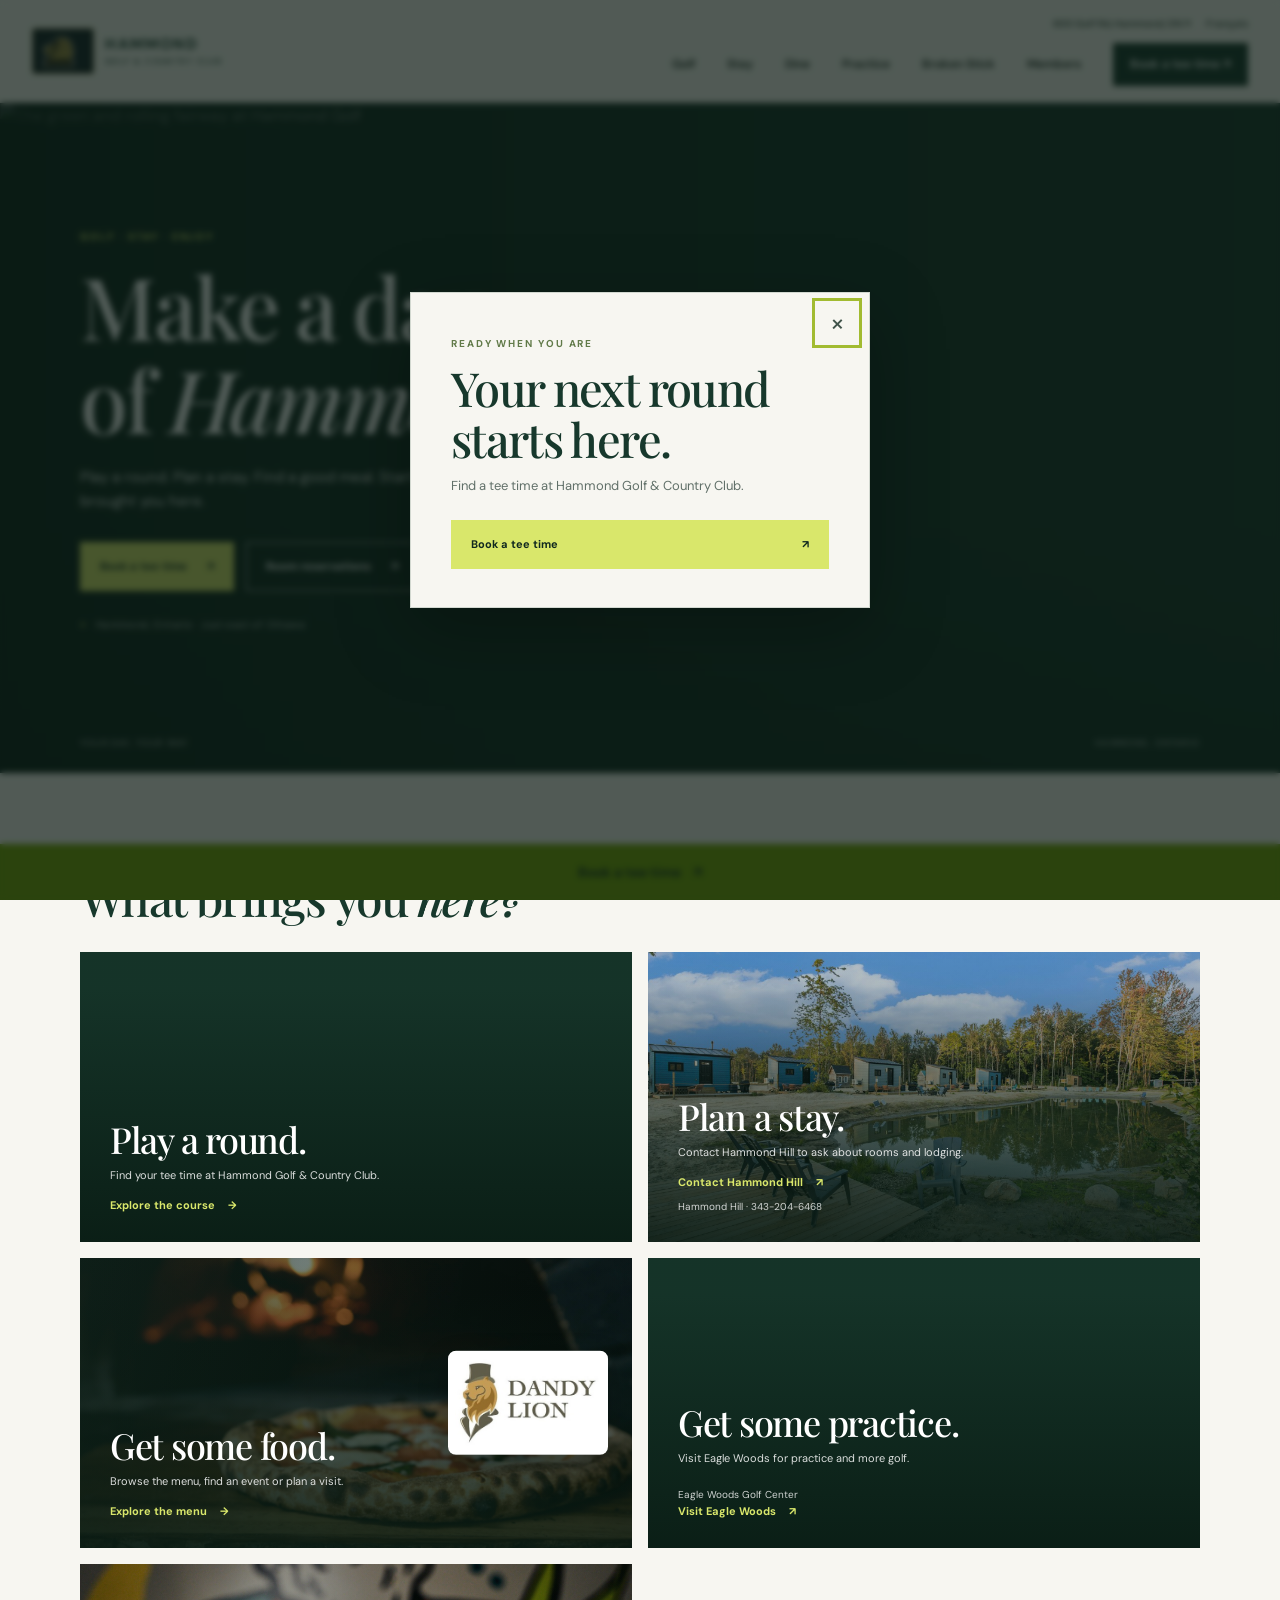
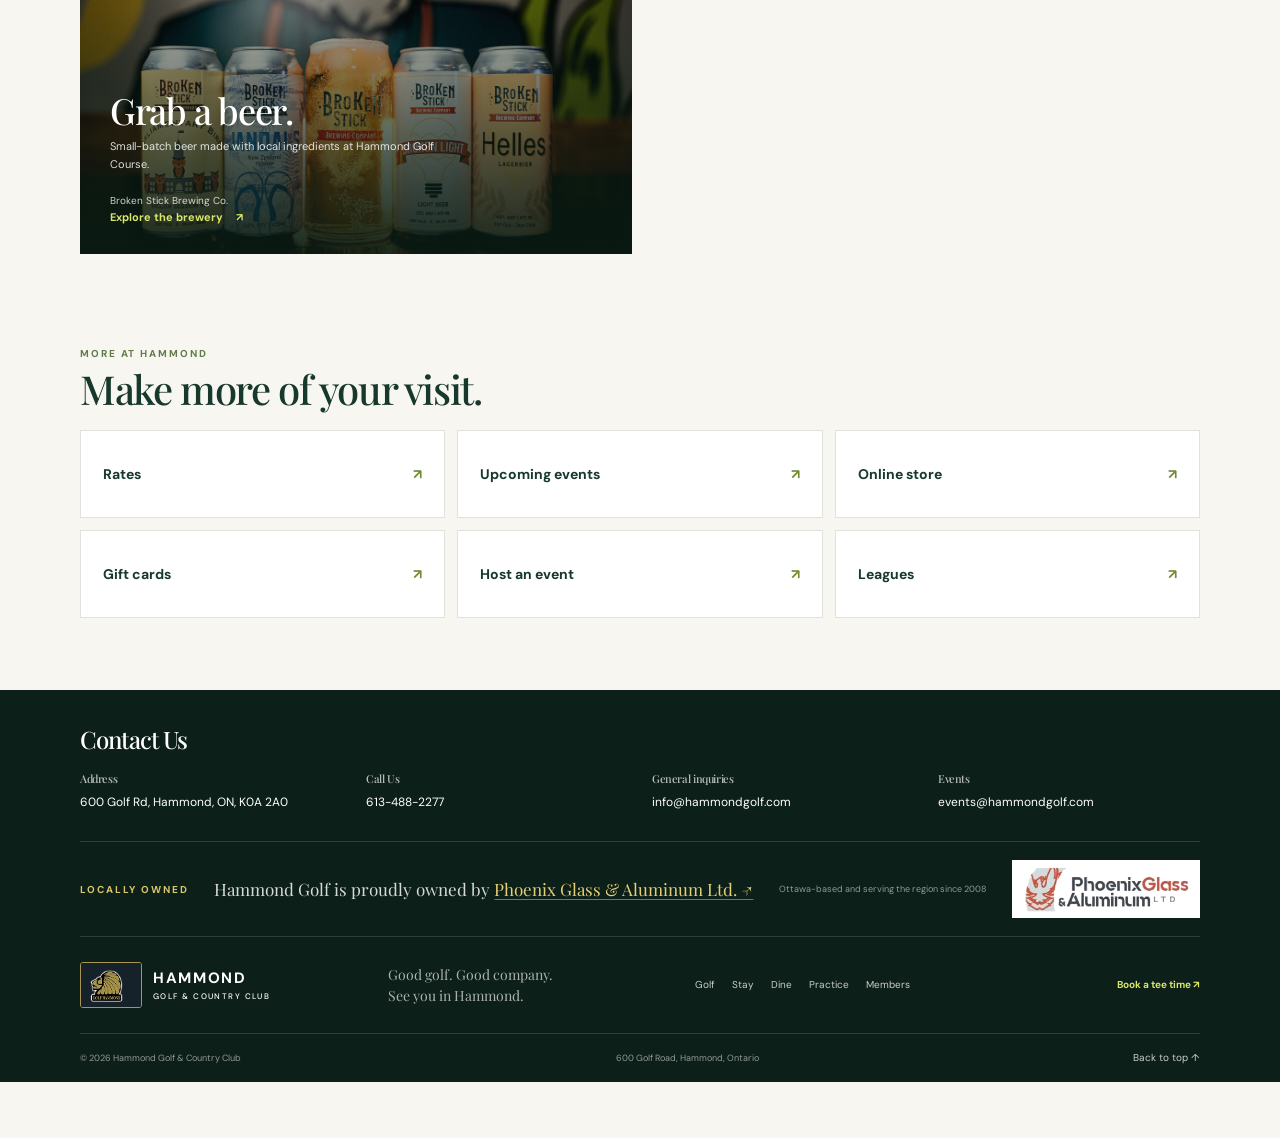
==== index.html @ f74db13f "Add more Hammond visitor links to homepage Co-authored-by: Copilot <223556219+Copilot@users.noreply." ====
<!doctype html>
<html lang="en">
<head>
  <meta charset="utf-8">
  <meta name="viewport" content="width=device-width, initial-scale=1">
  <meta name="theme-color" content="#132820">
  <meta name="description" content="Play Hammond Golf, ask about a stay at Hammond Hill, dine at the Dandy Lion Brew Pub, or practice at Eagle Woods Golf Center.">
  <meta property="og:title" content="Hammond Golf | Make a day of Hammond">
  <meta property="og:description" content="Golf, stays, dining and practice—all in Hammond, Ontario.">
  <meta property="og:type" content="website">
  <title>Hammond Golf | Make a day of Hammond</title>
  <link rel="preconnect" href="https://www.hammondgolf.com">
  <link rel="stylesheet" href="styles.css?v=more-hammond-links">
  <script src="script.js" defer></script>
</head>
<body data-show-booking-prompt>
  <a class="skip-link" href="#main">Skip to content</a>

  <dialog class="booking-dialog" id="booking-dialog" aria-labelledby="booking-title" aria-describedby="booking-description">
    <button class="booking-close" type="button" aria-label="Close booking prompt" data-close-booking>&times;</button>
    <p class="eyebrow">Ready when you are</p>
    <h2 id="booking-title">Your next round<br>starts here.</h2>
    <p id="booking-description">Find a tee time at Hammond Golf &amp; Country Club.</p>
    <a class="button button-lime booking-action" href="https://chronogolf.com/club/928" data-track="welcome_book">Book a tee time <span aria-hidden="true">↗</span></a>
  </dialog>

  <header class="site-header">
    <div class="header-inner">
      <a class="wordmark" href="index.html#home" aria-label="Hammond Golf home">
        <span class="wordmark-mark" aria-hidden="true"><img class="wordmark-crest" src="assets/hammond-golf-crest.png" alt=""></span>
        <span>HAMMOND<span class="wordmark-sub">GOLF &amp; COUNTRY CLUB</span></span>
      </a>

      <div class="header-right">
        <div class="header-utility" aria-label="Location and language">
          <a href="https://www.google.com/maps/search/?api=1&query=600+Golf+Road%2C+Hammond%2C+Ontario+K0A+2A0" target="_blank" rel="noopener noreferrer">600 Golf Rd, Hammond, ON <span aria-hidden="true">↗</span></a>
          <a href="https://www.hammondgolf.com/?lang=fr" lang="fr">Français</a>
        </div>

        <div class="header-navigation">
          <button class="menu-toggle" type="button" aria-expanded="false" aria-controls="primary-nav">
            <span class="menu-icon" aria-hidden="true"></span>
            <span class="menu-label">Menu</span>
          </button>
          <nav class="primary-nav" id="primary-nav" aria-label="Main navigation">
            <a href="golf.html">Golf</a>
            <a href="stay.html">Stay</a>
            <a href="dine.html">Dine</a>
            <a href="practice.html">Practice</a>
            <a href="https://www.brokenstickbrewing.com/" target="_blank" rel="noopener noreferrer">Broken Stick</a>
            <a href="members.html">Members</a>
            <a class="nav-book" href="https://chronogolf.com/club/928" data-track="nav_book">Book a tee time <span aria-hidden="true">↗</span></a>
          </nav>
        </div>
      </div>
    </div>
  </header>

  <main id="main">
    <section class="hero" id="home" aria-labelledby="hero-title">
      <img class="hero-image" src="https://www.hammondgolf.com/wp-content/uploads/2018/03/sHammond_0003-1-1024x681.jpg" alt="The green and rolling fairway at Hammond Golf" fetchpriority="high">
      <div class="hero-shade"></div>
      <div class="hero-content">
        <p class="eyebrow hero-eyebrow">Golf · Stay · Enjoy</p>
        <h1 id="hero-title">Make a day<br>of <em>Hammond.</em></h1>
        <p class="hero-copy">Play a round. Plan a stay. Find a good meal. Start with what brought you here.</p>
        <div class="hero-actions">
          <a class="button button-lime" href="https://chronogolf.com/club/928" data-track="hero_golf">Book a tee time <span aria-hidden="true">↗</span></a>
          <a class="button button-ghost" href="https://hammondhill.ca/contact/" data-track="hero_stay">Room reservations <span aria-hidden="true">↗</span></a>
        </div>
        <p class="hero-location"><span aria-hidden="true">⌖</span> Hammond, Ontario · Just east of Ottawa</p>
      </div>
      <div class="hero-caption" aria-hidden="true"><span>Your day, your way</span><span>Hammond, Ontario</span></div>
    </section>

    <section class="destinations" aria-labelledby="destinations-title">
      <div class="destinations-heading">
        <p class="eyebrow">Choose your Hammond</p>
        <h2 id="destinations-title">What brings you <em>here?</em></h2>
      </div>

      <div class="destination-grid">
        <a class="destination-card destination-golf" href="golf.html" aria-label="Explore golf at Hammond Golf" data-track="destination_golf">
          <h3>Play a round.</h3>
          <p>Find your tee time at Hammond Golf &amp; Country Club.</p>
          <span class="destination-link">Explore the course <span aria-hidden="true">→</span></span>
        </a>

        <a class="destination-card destination-stay" href="https://hammondhill.ca/contact/" aria-label="Ask Hammond Hill about rooms and reservations" data-track="destination_stay">
          <h3>Plan a stay.</h3>
          <p>Contact Hammond Hill to ask about rooms and lodging.</p>
          <span class="destination-link">Contact Hammond Hill <span aria-hidden="true">↗</span></span>
          <span class="destination-detail">Hammond Hill · 343-204-6468</span>
        </a>

        <a class="destination-card destination-dining" href="dine.html" aria-label="Browse the Dandy Lion Brew Pub menu and dining" data-track="destination_dining">
          <img class="destination-dining-logo" src="assets/dandy-lion-pub-logo.jpg" alt="" aria-hidden="true">
          <h3>Get some food.</h3>
          <p>Browse the menu, find an event or plan a visit.</p>
          <span class="destination-link">Explore the menu <span aria-hidden="true">→</span></span>
        </a>

        <a class="destination-card destination-practice" href="https://www.eaglewoods.ca/" aria-label="Visit Eagle Woods Golf Center" data-track="destination_practice">
          <h3>Get some practice.</h3>
          <p>Visit Eagle Woods for practice and more golf.</p>
          <span class="destination-detail">Eagle Woods Golf Center</span>
          <span class="destination-link">Visit Eagle Woods <span aria-hidden="true">↗</span></span>
        </a>

        <a class="destination-card destination-brewery" href="https://www.brokenstickbrewing.com/" target="_blank" rel="noopener noreferrer" aria-label="Visit Broken Stick Brewing Company" data-track="destination_brewery">
          <h3>Grab a beer.</h3>
          <p>Small-batch beer made with local ingredients at Hammond Golf Course.</p>
          <span class="destination-detail">Broken Stick Brewing Co.</span>
          <span class="destination-link">Explore the brewery <span aria-hidden="true">↗</span></span>
        </a>
      </div>
    </section>

    <section class="more-hammond" aria-labelledby="more-hammond-title">
      <div class="more-hammond-heading">
        <p class="eyebrow">More at Hammond</p>
        <h2 id="more-hammond-title">Make more of your visit.</h2>
      </div>
      <div class="more-hammond-grid">
        <a class="more-hammond-card" href="https://www.hammondgolf.com/rates-2-3-2/" target="_blank" rel="noopener noreferrer">
          <span>Rates</span><span aria-hidden="true">↗</span>
        </a>
        <a class="more-hammond-card" href="https://www.eventbrite.com/cc/hammond-golf-events-59349" target="_blank" rel="noopener noreferrer">
          <span>Upcoming events</span><span aria-hidden="true">↗</span>
        </a>
        <a class="more-hammond-card" href="https://www.hammondgolf.com/shop-2/" target="_blank" rel="noopener noreferrer">
          <span>Online store</span><span aria-hidden="true">↗</span>
        </a>
        <a class="more-hammond-card" href="https://vgdelivery.com/(S(qduxv3e4ci5mrgwupip1afvs))/VirtualGiftCard?programId=28096&amp;currentCulture=0" target="_blank" rel="noopener noreferrer">
          <span>Gift cards</span><span aria-hidden="true">↗</span>
        </a>
        <a class="more-hammond-card" href="https://www.hammondgolf.com/hostanevent-2/" target="_blank" rel="noopener noreferrer">
          <span>Host an event</span><span aria-hidden="true">↗</span>
        </a>
        <a class="more-hammond-card" href="https://www.hammondgolf.com/leagues-2/" target="_blank" rel="noopener noreferrer">
          <span>Leagues</span><span aria-hidden="true">↗</span>
        </a>
      </div>
    </section>
  </main>

  <footer class="site-footer">
    <section class="footer-contact" aria-labelledby="footer-contact-title">
      <h2 id="footer-contact-title">Contact Us</h2>
      <div class="footer-contact-grid">
        <div><h3>Address</h3><a href="https://www.google.com/maps/search/?api=1&amp;query=600+Golf+Road%2C+Hammond%2C+Ontario+K0A+2A0">600 Golf Rd, Hammond, ON, K0A 2A0</a></div>
        <div><h3>Call Us</h3><a href="tel:+16134882277">613-488-2277</a></div>
        <div><h3>General inquiries</h3><a href="mailto:info@hammondgolf.com">info@hammondgolf.com</a></div>
        <div><h3>Events</h3><a href="mailto:events@hammondgolf.com">events@hammondgolf.com</a></div>
      </div>
    </section>
    <div class="ownership-credit">
      <p class="eyebrow">Locally owned</p>
      <p>Hammond Golf is proudly owned by <a href="https://phoenixglass.ca/about-the-company" target="_blank" rel="noopener noreferrer" data-track="phoenix_ownership">Phoenix Glass &amp; Aluminum Ltd. <span aria-hidden="true">↗</span></a></p>
      <span>Ottawa-based and serving the region since 2008</span>
      <a class="ownership-logo" href="https://phoenixglass.ca/" target="_blank" rel="noopener noreferrer" aria-label="Visit Phoenix Glass &amp; Aluminum">
        <img src="assets/phoenix-glass-logo.png" alt="Phoenix Glass &amp; Aluminum Ltd.">
      </a>
    </div>
    <div class="footer-main">
      <a class="wordmark footer-wordmark" href="index.html#home" aria-label="Hammond Golf home">
        <span class="wordmark-mark" aria-hidden="true"><img class="wordmark-crest" src="assets/hammond-golf-crest.png" alt=""></span>
        <span>HAMMOND<span class="wordmark-sub">GOLF &amp; COUNTRY CLUB</span></span>
      </a>
      <p>Good golf. Good company.<br>See you in Hammond.</p>
      <div class="footer-links" aria-label="Quick links">
        <a href="golf.html">Golf</a>
        <a href="stay.html">Stay</a>
        <a href="dine.html">Dine</a>
        <a href="practice.html">Practice</a>
        <a href="members.html">Members</a>
      </div>
      <a class="footer-book" href="https://chronogolf.com/club/928" data-track="footer_book">Book a tee time <span aria-hidden="true">↗</span></a>
    </div>
    <div class="footer-bottom">
      <span>© <span id="current-year">2026</span> Hammond Golf &amp; Country Club</span>
      <span>600 Golf Road, Hammond, Ontario</span>
      <a href="#home">Back to top ↑</a>
    </div>
  </footer>
  <a class="sticky-book" href="https://chronogolf.com/club/928" data-track="sticky_book"><span>Book a tee time</span><span aria-hidden="true">↗</span></a>
</body>
</html>
---- styles.css ----
@import url("https://fonts.googleapis.com/css2?family=DM+Sans:wght@400;500;600;700&family=Playfair+Display:ital,wght@0,500;0,600;1,500;1,600&display=swap");

:root {
  color-scheme: light;
  --forest: #17382c;
  --forest-deep: #10281f;
  --lime: #d9e76b;
  --paper: #f7f6f1;
  --white: #fff;
  --ink: #1d2923;
  --muted: #617069;
  --serif: "Playfair Display", Georgia, serif;
  --sans: "DM Sans", Arial, sans-serif;
}

* {
  box-sizing: border-box;
}

html {
  scroll-behavior: smooth;
  scroll-padding-top: 105px;
}

body {
  margin: 0;
  padding-bottom: 56px;
  background: var(--paper);
  color: var(--ink);
  font-family: var(--sans);
  font-size: 16px;
  line-height: 1.6;
  -webkit-font-smoothing: antialiased;
}

a {
  color: inherit;
}

a:focus-visible,
button:focus-visible {
  outline: 3px solid #a2bb31;
  outline-offset: 4px;
}

.skip-link {
  position: fixed;
  z-index: 20;
  top: 8px;
  left: 8px;
  transform: translateY(-150%);
  padding: 10px 16px;
  background: var(--white);
  color: var(--forest);
}

.skip-link:focus {
  transform: translateY(0);
}

.site-header {
  position: sticky;
  z-index: 10;
  top: 0;
  border-bottom: 1px solid rgba(29, 41, 35, .08);
  background: rgba(247, 246, 241, .97);
  backdrop-filter: blur(12px);
}

.header-inner {
  display: flex;
  width: min(1240px, calc(100% - 64px));
  min-height: 102px;
  margin: 0 auto;
  align-items: center;
  justify-content: space-between;
  gap: 28px;
}

.header-right {
  display: flex;
  align-items: flex-end;
  flex-direction: column;
  gap: 11px;
}

.header-utility {
  display: flex;
  align-items: center;
  gap: 16px;
}

.header-utility a {
  color: #43534a;
  font-size: 10px;
  font-weight: 600;
  text-decoration: none;
}

.header-utility a:hover {
  color: #718334;
  text-decoration: underline;
  text-underline-offset: 3px;
}

.header-navigation {
  position: relative;
}

.wordmark {
  display: inline-flex;
  flex: 0 0 auto;
  align-items: center;
  gap: 11px;
  color: var(--forest);
  font-size: 15px;
  font-weight: 700;
  letter-spacing: .11em;
  line-height: 1.1;
  text-decoration: none;
}

.wordmark-mark {
  position: relative;
  width: 62px;
  height: 46px;
  flex: 0 0 62px;
  overflow: hidden;
  border: 1px solid #a79550;
  border-radius: 3px;
  background: #13232c;
}

.wordmark-crest {
  position: absolute;
  top: 50%;
  left: 50%;
  width: 100px;
  max-width: none;
  transform: translate(-50%, -50%);
}

.wordmark-sub {
  display: block;
  margin-top: 5px;
  font-size: 8px;
  font-weight: 500;
  letter-spacing: .18em;
}

.primary-nav {
  display: flex;
  align-items: center;
  gap: clamp(17px, 2.5vw, 34px);
}

.primary-nav a {
  color: var(--ink);
  font-size: 12px;
  font-weight: 600;
  text-decoration: none;
  transition: color .2s ease, background .2s ease;
}

.primary-nav a:hover {
  color: #657b2b;
}

.primary-nav .nav-book {
  padding: 12px 17px;
  background: var(--forest);
  color: var(--white);
}

.primary-nav .nav-book:hover {
  background: #2c5944;
  color: var(--white);
}

.menu-toggle {
  display: none;
}

.booking-dialog {
  position: fixed;
  inset: 0;
  width: min(460px, calc(100% - 36px));
  max-width: none;
  max-height: calc(100% - 36px);
  margin: auto;
  padding: 43px 40px 38px;
  overflow: auto;
  border: 1px solid rgba(19, 56, 42, .16);
  background: var(--paper);
  box-shadow: 0 22px 70px rgba(0, 0, 0, .26);
  color: var(--ink);
}

.booking-dialog::backdrop {
  background: rgba(10, 25, 19, .7);
  backdrop-filter: blur(3px);
}

.booking-close {
  position: absolute;
  top: 12px;
  right: 14px;
  display: grid;
  width: 36px;
  height: 36px;
  place-items: center;
  border: 0;
  background: transparent;
  color: #40534a;
  cursor: pointer;
  font: inherit;
  font-size: 27px;
  line-height: 1;
}

.booking-dialog .eyebrow {
  margin-bottom: 12px;
}

.booking-dialog h2 {
  margin: 0 0 12px;
  color: var(--forest);
  font-size: clamp(34px, 6vw, 47px);
}

.booking-dialog > p:not(.eyebrow) {
  margin: 0 0 23px;
  color: var(--muted);
  font-size: 13px;
}

.booking-action {
  width: 100%;
}

.hero {
  position: relative;
  display: flex;
  min-height: clamp(520px, 62vw, 670px);
  overflow: hidden;
  align-items: center;
  color: var(--white);
  background: var(--forest);
}

.hero-image,
.hero-shade {
  position: absolute;
  inset: 0;
  width: 100%;
  height: 100%;
}

.hero-image {
  object-fit: cover;
  object-position: center 49%;
}

.hero-shade {
  background: linear-gradient(90deg, rgba(10, 30, 22, .82), rgba(13, 36, 27, .52) 48%, rgba(15, 39, 29, .1)),
    linear-gradient(0deg, rgba(10, 28, 21, .36), transparent 38%);
}

.hero-content {
  position: relative;
  width: min(1120px, calc(100% - 64px));
  margin: -4px auto 0;
  padding: 70px 0 80px;
}

.eyebrow {
  margin: 0 0 16px;
  color: #617a49;
  font-size: 10px;
  font-weight: 700;
  letter-spacing: .19em;
  line-height: 1.5;
  text-transform: uppercase;
}

.hero-eyebrow {
  color: var(--lime);
}

h1,
h2,
h3,
p {
  margin-top: 0;
}

h1,
h2,
h3 {
  font-family: var(--serif);
  font-weight: 500;
  letter-spacing: -.035em;
  line-height: 1.08;
}

h1 {
  max-width: 710px;
  margin-bottom: 20px;
  font-size: clamp(53px, 7.5vw, 86px);
}

h1 em,
h2 em {
  font-weight: 500;
}

.hero-copy {
  max-width: 430px;
  margin-bottom: 29px;
  color: rgba(255, 255, 255, .88);
  font-size: 15px;
}

.hero-actions {
  display: flex;
  flex-wrap: wrap;
  gap: 12px;
}

.button {
  display: inline-flex;
  min-height: 49px;
  padding: 13px 19px;
  align-items: center;
  justify-content: space-between;
  gap: 20px;
  border: 1px solid transparent;
  font-size: 11px;
  font-weight: 700;
  text-decoration: none;
  transition: background .2s ease, color .2s ease, transform .2s ease;
}

.button:hover {
  transform: translateY(-2px);
}

.button-lime {
  background: var(--lime);
  color: var(--forest-deep);
}

.button-lime:hover {
  background: #e7f28d;
}

.button-ghost {
  border-color: rgba(255, 255, 255, .67);
  color: var(--white);
}

.button-ghost:hover {
  background: rgba(255, 255, 255, .13);
}

.hero-location {
  margin: 26px 0 0;
  color: rgba(255, 255, 255, .77);
  font-size: 10px;
  letter-spacing: .04em;
}

.hero-location span {
  margin-right: 6px;
  color: var(--lime);
}

.hero-caption {
  position: absolute;
  right: max(32px, calc((100vw - 1120px) / 2));
  bottom: 23px;
  left: max(32px, calc((100vw - 1120px) / 2));
  display: flex;
  justify-content: space-between;
  color: rgba(255, 255, 255, .73);
  font-size: 9px;
  letter-spacing: .13em;
  text-transform: uppercase;
}

.destinations {
  width: min(1120px, calc(100% - 64px));
  margin: 0 auto;
  padding: 76px 0 92px;
}

.destinations-heading {
  margin-bottom: 28px;
}

.destinations-heading .eyebrow {
  margin-bottom: 8px;
}

.destinations-heading h2 {
  margin: 0;
  color: var(--forest);
  font-size: clamp(34px, 4vw, 48px);
}

.destination-grid {
  display: grid;
  grid-template-columns: repeat(2, minmax(0, 1fr));
  gap: 16px;
}

.destination-card {
  position: relative;
  display: flex;
  min-height: 290px;
  padding: 27px 30px;
  overflow: hidden;
  align-items: flex-start;
  justify-content: flex-end;
  flex-direction: column;
  isolation: isolate;
  background-color: var(--forest);
  background-position: center;
  background-size: cover;
  color: var(--white);
  text-decoration: none;
  transition: transform .2s ease;
}

.destination-card:hover {
  transform: translateY(-3px);
}

.destination-card::before {
  position: absolute;
  z-index: -1;
  inset: 0;
  background: linear-gradient(0deg, rgba(9, 27, 19, .88), rgba(12, 30, 22, .18) 88%);
  content: "";
  transition: background .2s ease;
}

.destination-card:hover::before {
  background: linear-gradient(0deg, rgba(9, 27, 19, .92), rgba(12, 30, 22, .28) 90%);
}

.destination-golf {
  background-image: url("https://www.hammondgolf.com/wp-content/uploads/2018/03/sHammond_0068-1-1024x681.jpg");
}

.destination-stay {
  background-image:
    linear-gradient(0deg, rgba(9, 27, 19, .42), rgba(12, 30, 22, .08)),
    url("assets/hammond-hill-room-reservations.png");
}

.destination-dining {
  background-image:
    linear-gradient(110deg, rgba(19, 40, 32, .76), rgba(19, 40, 32, .35) 58%, rgba(19, 40, 32, .12)),
    url("assets/dandy-lion-pizza-banner.png");
  background-position: center;
  background-size: cover;
}

.destination-practice {
  background-image: url("https://www.hammondgolf.com/wp-content/uploads/2018/03/sHammond_0115-2-1024x681.jpg");
}

.destination-brewery {
  background-image:
    linear-gradient(0deg, rgba(9, 27, 19, .36), rgba(12, 30, 22, .08)),
    url("assets/broken-stick-beer-cans.jpeg");
  background-position: center;
  background-size: cover;
}

.destination-dining-logo {
  position: absolute;
  z-index: 0;
  top: 50%;
  right: 24px;
  width: min(29%, 180px);
  padding: 6px;
  transform: translateY(-50%);
  border: 1px solid rgba(255, 255, 255, .7);
  border-radius: 8px;
  background: #fff;
  box-shadow: 0 12px 30px rgba(0, 0, 0, .22);
}

.destination-kicker {
  margin-bottom: 10px;
  color: var(--lime);
  font-size: 9px;
  font-weight: 700;
  letter-spacing: .16em;
  text-transform: uppercase;
}

.destination-card h3 {
  margin-bottom: 8px;
  font-size: clamp(27px, 3vw, 36px);
}

.destination-card p {
  max-width: 360px;
  margin-bottom: 13px;
  color: rgba(255, 255, 255, .85);
  font-size: 11px;
}

.destination-link {
  display: inline-flex;
  align-items: center;
  gap: 13px;
  color: var(--lime);
  font-size: 11px;
  font-weight: 700;
  text-decoration: none;
}

.more-hammond {
  padding: 0 max(32px, calc((100vw - 1120px) / 2)) 72px;
}

.more-hammond-heading {
  margin-bottom: 20px;
}

.more-hammond-heading .eyebrow {
  margin-bottom: 6px;
}

.more-hammond-heading h2 {
  margin: 0;
  color: var(--forest);
  font-size: clamp(28px, 3.5vw, 40px);
}

.more-hammond-grid {
  display: grid;
  grid-template-columns: repeat(3, minmax(0, 1fr));
  gap: 12px;
}

.more-hammond-card {
  display: flex;
  min-height: 88px;
  padding: 20px 22px;
  align-items: center;
  justify-content: space-between;
  gap: 16px;
  border: 1px solid #dfe3dc;
  background: #fff;
  color: var(--forest);
  font-size: 14px;
  font-weight: 700;
  text-decoration: none;
  transition: border-color .2s ease, background .2s ease, transform .2s ease;
}

.more-hammond-card > span:last-child {
  color: #748b31;
}

.more-hammond-card:hover {
  transform: translateY(-2px);
  border-color: #bacb6a;
  background: #f4f6e9;
}

.destination-card:hover .destination-link {
  color: var(--white);
}

.destination-detail {
  margin-top: 7px;
  color: rgba(255, 255, 255, .8);
  font-size: 10px;
}

.destination-page {
  min-height: 60vh;
}

.destination-page-toolbar {
  display: flex;
  width: min(1120px, calc(100% - 64px));
  min-height: 76px;
  margin: 0 auto;
  align-items: center;
  justify-content: space-between;
  gap: 18px;
}

.destination-breadcrumb {
  color: var(--muted);
  font-size: 10px;
}

.back-home {
  display: inline-flex;
  min-height: 42px;
  padding: 10px 16px;
  align-items: center;
  gap: 9px;
  background: var(--forest);
  color: var(--white);
  font-size: 11px;
  font-weight: 700;
  text-decoration: none;
  transition: background .2s ease, transform .2s ease;
}

.back-home:hover {
  transform: translateY(-1px);
  background: #2c5944;
}

.destination-page-hero {
  position: relative;
  display: flex;
  min-height: clamp(350px, 43vw, 510px);
  padding: 55px 32px;
  align-items: center;
  overflow: hidden;
  background-color: var(--forest-deep);
  background-position: center;
  background-size: cover;
  color: var(--white);
}

.destination-page-hero::before {
  position: absolute;
  inset: 0;
  background: linear-gradient(90deg, rgba(10, 30, 22, .86), rgba(13, 36, 27, .57) 58%, rgba(15, 39, 29, .18));
  content: "";
}

.destination-hero-golf {
  background-image: url("https://www.hammondgolf.com/wp-content/uploads/2018/03/sHammond_0003-1-1024x681.jpg");
}

.destination-hero-stay {
  background-image:
    linear-gradient(90deg, rgba(10, 30, 22, .7), rgba(13, 36, 27, .2)),
    url("assets/hammond-hill-room-reservations.png");
}

.destination-hero-dine {
  background-image:
    linear-gradient(110deg, rgba(19, 40, 32, .76), rgba(19, 40, 32, .35) 58%, rgba(19, 40, 32, .12)),
    url("assets/dandy-lion-pizza-banner.png");
  background-position: center;
  background-size: cover;
}

.destination-hero-dine::before {
  background: linear-gradient(90deg, rgba(10, 30, 22, .22), rgba(13, 36, 27, .1) 58%, rgba(15, 39, 29, .06));
}

.destination-hero-dine .destination-page-copy {
  padding-right: clamp(250px, 32vw, 390px);
}

.dine-hero-brand {
  position: absolute;
  z-index: 1;
  top: 50%;
  right: max(32px, calc((100% - 1120px) / 2));
  display: block;
  width: min(31vw, 360px);
  padding: 10px;
  transform: translateY(-50%);
  border: 1px solid rgba(255, 255, 255, .7);
  border-radius: 12px;
  background: #fff;
  box-shadow: 0 18px 40px rgba(0, 0, 0, .2);
}

.dine-hero-brand img {
  display: block;
  width: 100%;
  height: auto;
}

.destination-hero-practice {
  background-image: url("https://www.hammondgolf.com/wp-content/uploads/2018/03/sHammond_0115-2-1024x681.jpg");
}

.destination-page-copy {
  position: relative;
  width: min(1120px, 100%);
  margin: 0 auto;
}

.destination-page-copy .eyebrow {
  color: var(--lime);
}

.destination-page-copy h1 {
  max-width: 760px;
  margin-bottom: 15px;
  font-size: clamp(46px, 7vw, 78px);
}

.destination-page-copy > p:not(.eyebrow) {
  max-width: 570px;
  margin-bottom: 25px;
  color: rgba(255, 255, 255, .88);
  font-size: 14px;
}

.destination-page-actions {
  display: flex;
  flex-wrap: wrap;
  gap: 10px;
}

.destination-info {
  display: grid;
  width: min(960px, calc(100% - 64px));
  margin: 0 auto;
  padding: 64px 0 78px;
  grid-template-columns: 1fr .8fr;
  align-items: start;
  gap: 35px;
}

.destination-info h2,
.dine-menu-heading h2 {
  margin-bottom: 14px;
  color: var(--forest);
  font-size: clamp(30px, 4vw, 42px);
}

.destination-info p,
.dine-menu-heading p {
  color: var(--muted);
  font-size: 13px;
  line-height: 1.8;
}

.destination-info-panel {
  padding: 24px;
  background: #ecefe7;
}

.destination-info-panel h2,
.destination-info-panel h3 {
  color: var(--forest);
}

.destination-info-panel h3 {
  margin-bottom: 10px;
  font-size: 23px;
}

.destination-info-panel p:last-child {
  margin-bottom: 0;
}

.destination-info-panel .button {
  width: 100%;
}

.golf-overview {
  display: grid;
  padding: 68px max(32px, calc((100vw - 1120px) / 2));
  grid-template-columns: 1fr .9fr;
  align-items: center;
  gap: 50px;
  background: #14242b;
  color: var(--white);
}

.golf-overview-copy .eyebrow,
.course-history .eyebrow {
  color: var(--lime);
}

.golf-overview h2,
.course-section-heading h2,
.course-history h2 {
  margin-bottom: 16px;
  font-size: clamp(32px, 4vw, 46px);
}

.golf-overview-copy > p:not(.eyebrow),
.course-history p:not(.eyebrow) {
  max-width: 620px;
  color: rgba(255, 255, 255, .78);
  font-size: 13px;
}

.course-facts {
  display: grid;
  margin: 23px 0 18px;
  padding: 0;
  gap: 9px;
  list-style: none;
}

.course-facts li {
  position: relative;
  padding-left: 25px;
  color: rgba(255, 255, 255, .82);
  font-size: 13px;
}

.course-facts li::before {
  position: absolute;
  left: 0;
  color: var(--lime);
  content: "✓";
}

.golf-overview .text-link,
.course-history .text-link {
  color: var(--lime);
  text-underline-offset: 4px;
}

.golf-overview-image {
  display: block;
  width: 100%;
  max-height: 510px;
  aspect-ratio: 4 / 5;
  object-fit: cover;
}

.course-gallery {
  width: min(1120px, calc(100% - 64px));
  margin: 0 auto;
  padding: 65px 0 72px;
}

.course-section-heading {
  margin-bottom: 24px;
}

.course-section-heading .eyebrow {
  margin-bottom: 7px;
}

.course-gallery-grid {
  display: grid;
  grid-template-columns: repeat(4, minmax(0, 1fr));
  gap: 12px;
}

.course-gallery-grid img {
  display: block;
  width: 100%;
  aspect-ratio: 4 / 3;
  object-fit: cover;
}

.gallery-source {
  margin: 14px 0 0;
  color: var(--muted);
  font-size: 10px;
}

.gallery-source a {
  color: var(--forest);
  text-underline-offset: 3px;
}

.course-history {
  display: grid;
  padding: 68px max(32px, calc((100vw - 1120px) / 2));
  grid-template-columns: .9fr 1fr;
  align-items: center;
  gap: 52px;
  background: var(--forest-deep);
  color: var(--white);
}

.course-history > img {
  display: block;
  width: 100%;
  max-height: 440px;
  object-fit: cover;
}

.sticky-book {
  position: fixed;
  z-index: 15;
  right: 0;
  bottom: 0;
  left: 0;
  display: flex;
  min-height: 56px;
  padding: 10px 24px;
  align-items: center;
  justify-content: center;
  gap: 12px;
  background: #78a800;
  color: var(--forest-deep);
  font-size: 14px;
  font-weight: 600;
  text-decoration: none;
  transition: background .2s ease;
}

.sticky-book:hover {
  background: #668f00;
}

.dine-quick-links {
  display: flex;
  width: min(1120px, calc(100% - 64px));
  margin: 0 auto;
  padding: 0 0 28px;
  flex-wrap: wrap;
  gap: 8px;
}

.dine-quick-links a {
  display: inline-flex;
  min-height: 38px;
  padding: 9px 13px;
  align-items: center;
  background: #e8ebe3;
  color: var(--forest);
  font-size: 10px;
  font-weight: 700;
  text-decoration: none;
  transition: background .2s ease, color .2s ease;
}

.dine-quick-links a:hover {
  background: var(--forest);
  color: var(--white);
}

.dine-menu {
  padding: 58px 32px 78px;
  background: #ecefe7;
}

.dine-menu-heading {
  display: flex;
  width: min(1120px, 100%);
  margin: 0 auto 22px;
  align-items: flex-end;
  justify-content: space-between;
  gap: 20px;
}

.dine-menu-heading .eyebrow {
  margin-bottom: 8px;
}

.dine-menu-heading h2 {
  margin-bottom: 8px;
}

.dine-menu-heading p {
  max-width: 620px;
  margin-bottom: 0;
}

.dine-menu-heading .button {
  flex: 0 0 auto;
}

.food-menu-grid {
  width: min(1120px, 100%);
  margin: 0 auto;
  display: grid;
  grid-template-columns: repeat(2, minmax(0, 1fr));
  align-items: start;
  gap: 14px;
}

.food-menu-category {
  padding: 22px;
  background: var(--white);
}

.food-menu-category > h3 {
  margin: 0 0 14px;
  padding-bottom: 10px;
  border-bottom: 1px solid #dfe3dc;
  color: var(--forest);
  font-size: 24px;
}

.food-menu-item {
  display: flex;
  padding: 12px 0;
  align-items: flex-start;
  justify-content: space-between;
  gap: 14px;
  border-bottom: 1px solid #edf0ea;
}

.food-menu-item h4 {
  margin: 0 0 4px;
  color: var(--ink);
  font-family: var(--sans);
  font-size: 12px;
  font-weight: 700;
}

.food-menu-item p {
  margin: 0;
  color: var(--muted);
  font-size: 10px;
  line-height: 1.6;
}

.food-menu-item > strong {
  flex: 0 0 auto;
  color: var(--forest);
  font-size: 11px;
}

.food-menu-note {
  margin: 13px 0 0;
  color: var(--muted);
  font-size: 10px;
  line-height: 1.7;
}

.food-menu-disclaimer {
  width: min(1120px, 100%);
  margin: 17px auto 0;
  color: var(--muted);
  font-size: 10px;
  line-height: 1.7;
}

.dine-more {
  width: min(1120px, calc(100% - 64px));
  margin: 0 auto;
  padding: 66px 0 80px;
}

.dine-more h2 {
  margin-bottom: 22px;
  color: var(--forest);
  font-size: clamp(30px, 4vw, 42px);
}

.dine-links-grid {
  display: grid;
  grid-template-columns: repeat(3, minmax(0, 1fr));
  gap: 12px;
}

.dine-links-grid a {
  display: flex;
  min-height: 100px;
  padding: 18px;
  align-items: flex-end;
  justify-content: space-between;
  gap: 14px;
  background: var(--forest);
  color: var(--white);
  font-size: 13px;
  font-weight: 600;
  text-decoration: none;
  transition: background .2s ease, transform .2s ease;
}

.dine-links-grid a:hover {
  transform: translateY(-2px);
  background: #2c5944;
}

.dine-links-grid span {
  color: var(--lime);
}

.dine-contact-note {
  margin: 19px 0 0;
  color: var(--muted);
  font-size: 11px;
}

.member-page {
  min-height: 60vh;
}

.member-page-hero {
  padding: 69px max(32px, calc((100vw - 960px) / 2)) 43px;
  background: #e9ece4;
}

.member-page-hero h1 {
  max-width: 760px;
  margin-bottom: 14px;
  color: var(--forest);
  font-size: clamp(43px, 6vw, 66px);
}

.member-page-hero > p:not(.eyebrow) {
  max-width: 650px;
  margin-bottom: 22px;
  color: var(--muted);
  font-size: 13px;
}

.member-page-nav {
  display: flex;
  flex-wrap: wrap;
  gap: 8px;
}

.member-page-nav a {
  display: inline-flex;
  min-height: 35px;
  padding: 8px 11px;
  align-items: center;
  border: 1px solid rgba(23, 56, 44, .21);
  color: var(--forest);
  font-size: 10px;
  font-weight: 600;
  text-decoration: none;
}

.member-page-nav a:hover {
  background: var(--forest);
  color: var(--white);
}

.member-archive-note {
  width: min(960px, calc(100% - 64px));
  margin: 24px auto 0;
  padding: 15px 17px;
  border-left: 3px solid #788b42;
  background: #ecefe2;
  color: #405044;
  font-size: 11px;
  line-height: 1.75;
}

.member-archive-note strong {
  color: var(--forest);
}

.policy-warning {
  border-left-color: #a36d21;
  background: #f4eddf;
}

.policy-warning a {
  display: inline-block;
  margin-left: 8px;
  color: var(--forest);
  font-weight: 700;
  text-decoration: none;
}

.member-article {
  display: grid;
  width: min(820px, calc(100% - 64px));
  margin: 0 auto;
  padding: 45px 0 82px;
  gap: 38px;
}

.member-article section {
  scroll-margin-top: 115px;
}

.member-article .eyebrow {
  margin-bottom: 9px;
}

.member-article h2 {
  margin-bottom: 14px;
  color: var(--forest);
  font-size: clamp(29px, 4vw, 38px);
}

.member-article h3 {
  margin: 25px 0 12px;
  color: var(--forest);
  font-size: 23px;
}

.member-article p,
.member-article li {
  color: #536259;
  font-size: 12px;
  line-height: 1.8;
}

.member-article ul {
  display: grid;
  margin: 15px 0 0;
  padding-left: 20px;
  gap: 8px;
}

.member-article .button {
  display: inline-flex;
  width: auto;
  margin-top: 5px;
}

.member-article .member-note {
  margin: 18px 0 0;
  padding: 13px 15px;
  background: #eeefe8;
  font-size: 10px;
}

.member-article .member-note a {
  color: var(--forest);
  font-weight: 700;
}

.committee-list,
.member-event-list {
  padding: 0 !important;
  list-style: none;
}

.committee-list li,
.member-event-list li {
  display: grid;
  padding: 11px 13px;
  grid-template-columns: minmax(190px, .7fr) 1fr;
  gap: 8px 18px;
  border-bottom: 1px solid #e1e4dc;
}

.committee-list strong,
.member-event-list strong {
  color: var(--forest);
  font-size: 11px;
}

.committee-list span,
.member-event-list span {
  color: #536259;
  font-size: 11px;
}

.policy-hero {
  padding-bottom: 38px;
}

.policy-hero h1 {
  font-size: clamp(38px, 5.2vw, 58px);
}

.policy-hero .member-page-nav a {
  min-height: 32px;
  padding: 7px 9px;
  font-size: 9px;
}

.policy-article {
  gap: 28px;
}

.policy-article h2 {
  padding-bottom: 9px;
  border-bottom: 1px solid #dfe3dc;
}

.policy-intro {
  padding: 16px 18px;
  background: #f0f0e9;
}

.site-footer {
  padding: 29px max(32px, calc((100vw - 1120px) / 2)) 0;
  background: #0c1f18;
  color: var(--white);
}

.footer-contact {
  padding: 8px 0 28px;
  border-bottom: 1px solid rgba(255, 255, 255, .14);
}

.footer-contact h2 {
  margin-bottom: 20px;
  color: var(--white);
  font-size: 24px;
  font-weight: 500;
}

.footer-contact-grid {
  display: grid;
  grid-template-columns: repeat(4, minmax(0, 1fr));
  gap: 24px;
}

.footer-contact-grid h3 {
  margin: 0 0 3px;
  color: rgba(255, 255, 255, .72);
  font-size: 11px;
  font-weight: 500;
}

.footer-contact-grid a {
  color: var(--white);
  font-size: 12px;
  text-decoration: none;
  overflow-wrap: anywhere;
}

.footer-contact-grid a:hover {
  color: var(--lime);
  text-decoration: underline;
  text-underline-offset: 3px;
}

.ownership-credit {
  display: flex;
  min-height: 95px;
  padding: 17px 0;
  align-items: center;
  justify-content: space-between;
  gap: 10px 24px;
  border-bottom: 1px solid rgba(255, 255, 255, .14);
}

.ownership-credit .eyebrow {
  margin: 0;
  color: #d9c66d;
}

.ownership-credit > p:not(.eyebrow) {
  margin: 0;
  color: rgba(255, 255, 255, .83);
  font-family: var(--serif);
  font-size: 17px;
}

.ownership-credit a {
  color: #e4d074;
  text-decoration-color: rgba(228, 208, 116, .5);
  text-underline-offset: 3px;
}

.ownership-credit a:hover {
  color: #fff0a3;
}

.ownership-credit > span {
  color: rgba(255, 255, 255, .55);
  font-size: 9px;
}

.ownership-logo {
  display: inline-flex;
  min-width: 180px;
  min-height: 58px;
  padding: 5px 9px;
  align-items: center;
  justify-content: center;
  background: #fff;
}

.ownership-logo img {
  display: block;
  width: 170px;
  max-width: 100%;
  height: auto;
}

.footer-main {
  display: grid;
  padding: 25px 0;
  align-items: center;
  grid-template-columns: 1fr 1fr 1.4fr auto;
  gap: 22px;
}

.footer-wordmark {
  color: var(--white);
}

.footer-wordmark .wordmark-mark {
  background: #13232c;
}

.footer-main > p {
  margin: 0;
  color: rgba(255, 255, 255, .65);
  font-family: var(--serif);
  font-size: 14px;
  line-height: 1.5;
}

.footer-links {
  display: flex;
  flex-wrap: wrap;
  gap: 10px 17px;
}

.footer-links a,
.footer-bottom a,
.footer-book {
  color: rgba(255, 255, 255, .78);
  font-size: 10px;
  text-decoration: none;
}

.footer-links a:hover,
.footer-bottom a:hover {
  color: var(--lime);
}

.footer-book {
  color: var(--lime);
  font-weight: 700;
}

.footer-bottom {
  display: flex;
  min-height: 49px;
  align-items: center;
  justify-content: space-between;
  gap: 14px;
  border-top: 1px solid rgba(255, 255, 255, .14);
  color: rgba(255, 255, 255, .55);
  font-size: 9px;
}

@media (max-width: 850px) {
  .more-hammond {
    padding-right: 32px;
    padding-left: 32px;
  }

  .golf-overview,
  .course-history {
    padding: 52px 32px;
    grid-template-columns: 1fr 1fr;
    gap: 28px;
  }

  .course-gallery-grid {
    grid-template-columns: repeat(2, minmax(0, 1fr));
  }

  .footer-contact-grid {
    grid-template-columns: repeat(2, minmax(0, 1fr));
    gap: 18px 24px;
  }

  .header-inner {
    width: calc(100% - 40px);
    min-height: 95px;
  }

  .header-right {
    gap: 5px;
  }

  .header-navigation {
    display: flex;
    justify-content: flex-end;
  }

  .menu-toggle {
    display: inline-flex;
    min-height: 36px;
    padding: 6px 0 6px 8px;
    align-items: center;
    justify-content: flex-end;
    gap: 9px;
    border: 0;
    background: transparent;
    color: var(--forest);
    cursor: pointer;
    font: inherit;
    font-size: 11px;
    font-weight: 700;
  }

  .menu-icon,
  .menu-icon::before,
  .menu-icon::after {
    display: block;
    width: 18px;
    height: 1px;
    background: currentColor;
  }

  .menu-icon {
    position: relative;
  }

  .menu-icon::before,
  .menu-icon::after {
    position: absolute;
    left: 0;
    content: "";
  }

  .menu-icon::before {
    top: -6px;
  }

  .menu-icon::after {
    top: 6px;
  }

  .menu-toggle[aria-expanded="true"] .menu-icon {
    background: transparent;
  }

  .menu-toggle[aria-expanded="true"] .menu-icon::before {
    top: 0;
    transform: rotate(45deg);
  }

  .menu-toggle[aria-expanded="true"] .menu-icon::after {
    top: 0;
    transform: rotate(-45deg);
  }

  .primary-nav {
    position: absolute;
    z-index: 2;
    top: calc(100% + 1px);
    right: -18px;
    display: none;
    min-width: 235px;
    padding: 8px 20px 18px;
    align-items: stretch;
    flex-direction: column;
    gap: 0;
    border: 1px solid #dfe3dc;
    background: var(--paper);
    box-shadow: 0 12px 18px rgba(14, 33, 23, .12);
  }

  .primary-nav.is-open {
    display: flex;
  }

  .primary-nav a {
    padding: 12px 3px;
    border-bottom: 1px solid #dfe3dc;
    font-size: 12px;
  }

  .primary-nav .nav-book {
    margin-top: 10px;
    padding: 12px;
    text-align: center;
  }

  .footer-main {
    grid-template-columns: 1fr 1fr;
  }

  .dine-links-grid {
    grid-template-columns: repeat(2, minmax(0, 1fr));
  }

  .more-hammond-grid {
    grid-template-columns: repeat(2, minmax(0, 1fr));
  }
}

@media (max-width: 650px) {
  .more-hammond {
    padding: 0 20px 54px;
  }

  .more-hammond-grid {
    gap: 8px;
  }

  .more-hammond-card {
    min-height: 72px;
    padding: 15px;
    font-size: 12px;
  }

  html {
    scroll-padding-top: 85px;
  }

  .header-inner {
    position: relative;
    width: calc(100% - 36px);
    min-height: 81px;
    gap: 10px;
  }

  .golf-overview,
  .course-history {
    padding: 43px 20px;
    grid-template-columns: 1fr;
    gap: 23px;
  }

  .golf-overview-image {
    aspect-ratio: 16 / 10;
  }

  .course-history > img {
    max-height: 280px;
  }

  .course-gallery {
    width: calc(100% - 40px);
    padding: 46px 0 52px;
  }

  .course-gallery-grid {
    gap: 8px;
  }

  .footer-contact-grid {
    grid-template-columns: 1fr;
    gap: 14px;
  }

  .header-right {
    gap: 1px;
  }

  .header-utility {
    gap: 12px;
  }

  .header-utility a {
    font-size: 9px;
  }

  .header-utility a:first-child {
    font-size: 0;
  }

  .header-utility a:first-child::before {
    content: "600 Golf Rd";
    font-size: 9px;
  }

  .wordmark {
    gap: 8px;
    font-size: 12px;
  }

  .wordmark-mark {
    width: 44px;
    height: 35px;
    flex-basis: 44px;
  }

  .wordmark-crest {
    width: 73px;
  }

  .wordmark-sub {
    font-size: 7px;
  }

  .primary-nav {
    right: -18px;
    left: auto;
    min-width: min(260px, calc(100vw - 36px));
  }

  .hero {
    min-height: min(660px, 83svh);
    align-items: flex-end;
  }

  .hero-image {
    object-position: 56% center;
  }

  .hero-shade {
    background: linear-gradient(0deg, rgba(10, 30, 22, .91), rgba(13, 36, 27, .51) 57%, rgba(15, 39, 29, .11));
  }

  .hero-content {
    width: calc(100% - 44px);
    margin: 0 auto;
    padding: 60px 0 73px;
  }

  h1 {
    font-size: clamp(47px, 12vw, 67px);
  }

  .hero-copy {
    max-width: 350px;
    font-size: 13px;
  }

  .hero-actions {
    align-items: stretch;
    flex-direction: column;
  }

  .hero-caption {
    right: 22px;
    bottom: 16px;
    left: 22px;
    font-size: 8px;
  }

  .destinations {
    width: calc(100% - 40px);
    padding: 58px 0 64px;
  }

  .destinations-heading {
    margin-bottom: 20px;
  }

  .destinations-heading h2 {
    font-size: 36px;
  }

  .destination-grid {
    grid-template-columns: 1fr;
    gap: 12px;
  }

  .destination-card {
    min-height: 245px;
    padding: 23px 22px;
  }

  .destination-card h3 {
    font-size: 31px;
  }

  .destination-card p {
    font-size: 11px;
  }

  .destination-dining-logo {
    top: 18px;
    right: 18px;
    width: 112px;
    transform: none;
  }

  .destination-page-toolbar,
  .dine-quick-links,
  .dine-more {
    width: calc(100% - 40px);
  }

  .destination-page-toolbar {
    min-height: 68px;
  }

  .destination-breadcrumb {
    font-size: 9px;
  }

  .back-home {
    min-height: 40px;
    padding: 9px 12px;
  }

  .destination-page-hero {
    min-height: 390px;
    padding: 46px 22px;
  }

  .destination-hero-dine {
    min-height: 0;
    align-items: flex-start;
    flex-direction: column;
  }

  .destination-hero-dine .destination-page-copy {
    width: 100%;
    padding-right: 0;
  }

  .dine-hero-brand {
    position: relative;
    top: auto;
    right: auto;
    align-self: flex-end;
    width: min(54%, 250px);
    margin-top: 20px;
    padding: 7px;
    transform: none;
  }

  .destination-page-copy h1 {
    font-size: clamp(43px, 12vw, 61px);
  }

  .destination-page-copy > p:not(.eyebrow) {
    font-size: 12px;
  }

  .destination-page-actions {
    align-items: stretch;
    flex-direction: column;
  }

  .destination-info {
    width: calc(100% - 40px);
    padding: 44px 0 54px;
    grid-template-columns: 1fr;
    gap: 17px;
  }

  .dine-quick-links {
    padding-bottom: 20px;
    gap: 6px;
  }

  .dine-quick-links a {
    min-height: 35px;
    padding: 8px 10px;
    font-size: 9px;
  }

  .dine-menu {
    padding: 38px 20px 48px;
  }

  .dine-menu-heading {
    align-items: stretch;
    flex-direction: column;
    gap: 12px;
  }

  .dine-menu-heading .button {
    width: 100%;
  }

  .food-menu-grid {
    grid-template-columns: 1fr;
    gap: 9px;
  }

  .food-menu-category {
    padding: 17px;
  }

  .food-menu-category > h3 {
    font-size: 22px;
  }

  .food-menu-item p,
  .food-menu-note {
    font-size: 10px;
  }

  .dine-more {
    padding: 46px 0 54px;
  }

  .dine-links-grid {
    grid-template-columns: 1fr;
    gap: 8px;
  }

  .dine-links-grid a {
    min-height: 72px;
  }

  .member-page-hero {
    padding: 48px 20px 30px;
  }

  .member-page-hero h1 {
    font-size: 45px;
  }

  .member-page-hero > p:not(.eyebrow) {
    font-size: 11px;
  }

  .member-page-nav {
    gap: 6px;
  }

  .member-page-nav a {
    min-height: 32px;
    padding: 7px 8px;
    font-size: 9px;
  }

  .member-archive-note {
    width: calc(100% - 40px);
    margin-top: 18px;
    padding: 12px 13px;
    font-size: 10px;
  }

  .policy-warning a {
    margin-left: 0;
  }

  .member-article {
    width: calc(100% - 40px);
    padding: 34px 0 55px;
    gap: 31px;
  }

  .member-article section {
    scroll-margin-top: 95px;
  }

  .committee-list li,
  .member-event-list li {
    grid-template-columns: 1fr;
    gap: 2px;
  }

  .member-article p,
  .member-article li {
    font-size: 11px;
  }

  .site-footer {
    padding: 24px 22px 0;
  }

  .ownership-credit {
    min-height: auto;
    align-items: flex-start;
    flex-direction: column;
    gap: 6px;
  }

  .ownership-credit > p:not(.eyebrow) {
    font-size: 16px;
  }

  .footer-main {
    padding: 22px 0;
    grid-template-columns: 1fr;
    gap: 17px;
  }

  .footer-bottom {
    padding: 12px 0;
    align-items: flex-start;
    justify-content: center;
    flex-direction: column;
    gap: 7px;
  }
}

@media (prefers-reduced-motion: reduce) {
  *,
  *::before,
  *::after {
    scroll-behavior: auto !important;
    transition-duration: .01ms !important;
  }
}
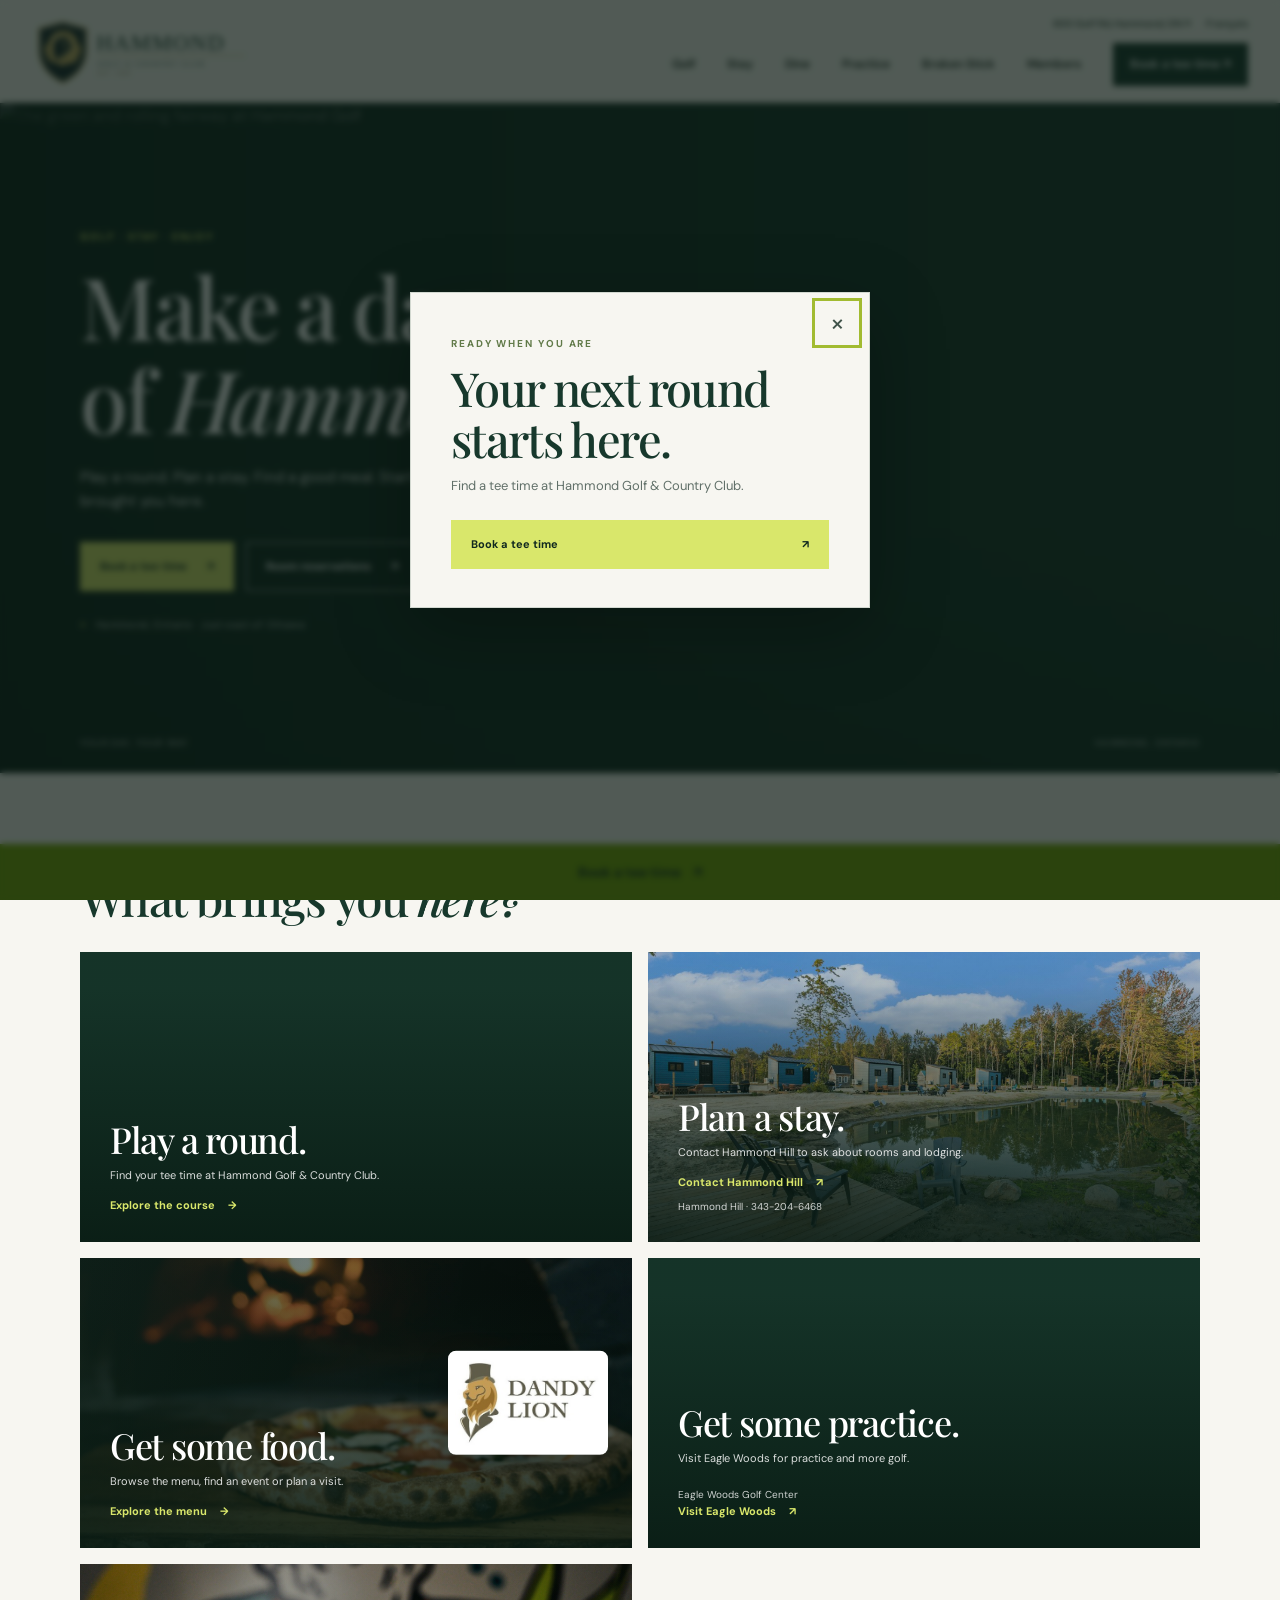
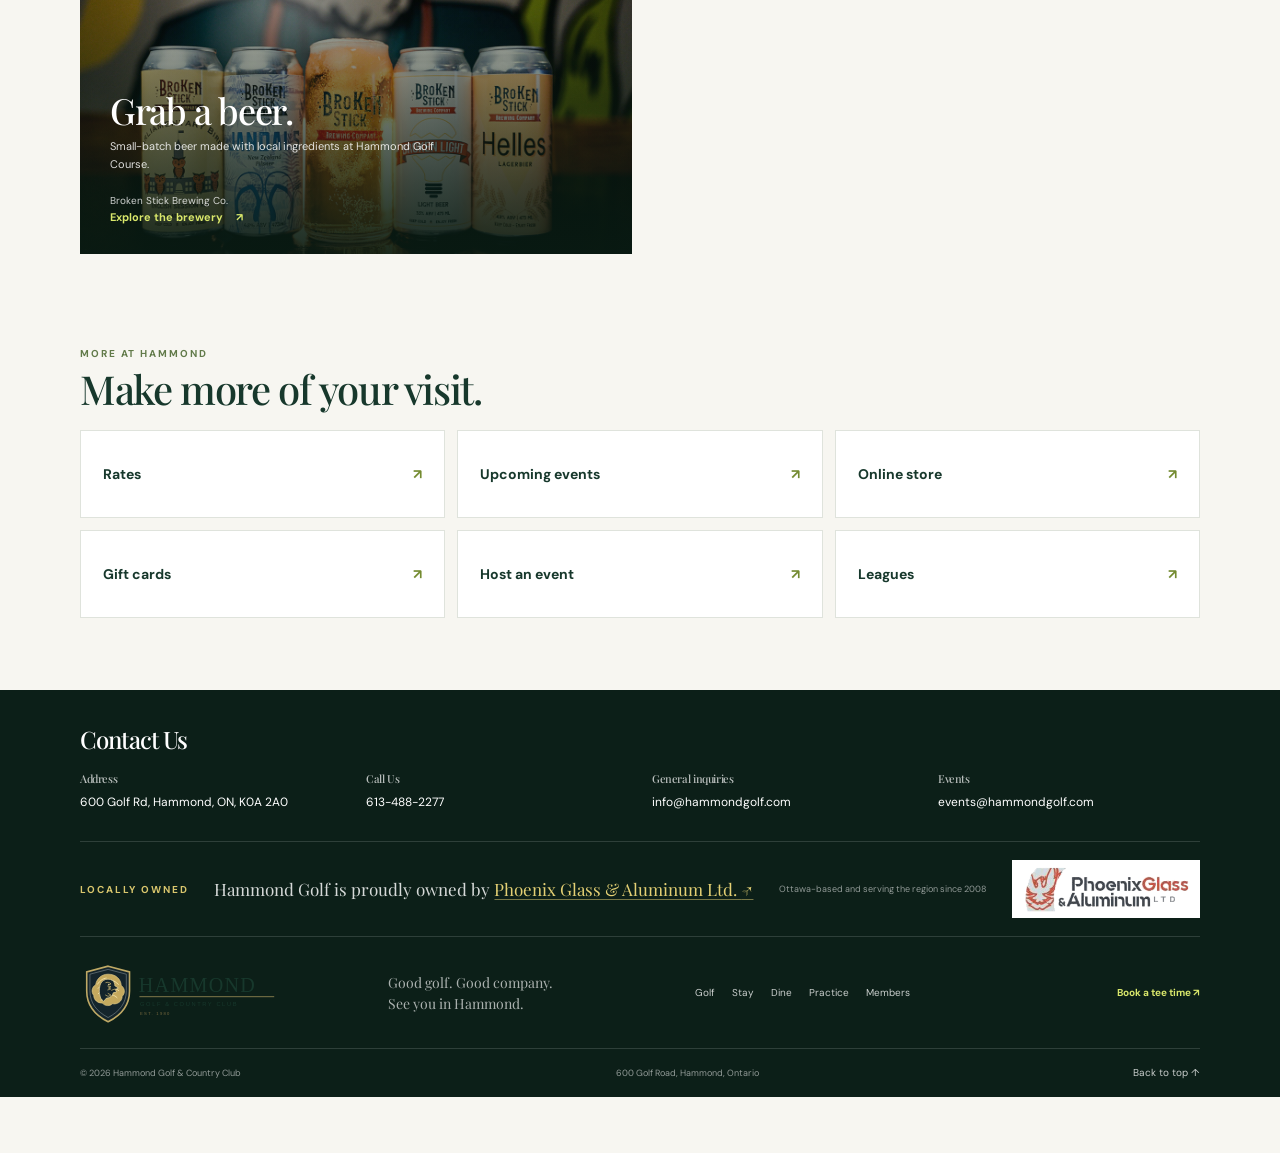
==== commit 0cfc942c: "Create Hammond shield logo established 1980 Co-authored-by: Copilot <223556219+Copilot@users.noreply" ====
--- a/index.html
+++ b/index.html
@@ -10,7 +10,7 @@
   <meta property="og:type" content="website">
   <title>Hammond Golf | Make a day of Hammond</title>
   <link rel="preconnect" href="https://www.hammondgolf.com">
-  <link rel="stylesheet" href="styles.css?v=more-hammond-links">
+  <link rel="stylesheet" href="styles.css?v=hammond-logo-1980">
   <script src="script.js" defer></script>
 </head>
 <body data-show-booking-prompt>
@@ -27,8 +27,7 @@
   <header class="site-header">
     <div class="header-inner">
       <a class="wordmark" href="index.html#home" aria-label="Hammond Golf home">
-        <span class="wordmark-mark" aria-hidden="true"><img class="wordmark-crest" src="assets/hammond-golf-crest.png" alt=""></span>
-        <span>HAMMOND<span class="wordmark-sub">GOLF &amp; COUNTRY CLUB</span></span>
+        <img class="wordmark-logo" src="assets/hammond-golf-logo-1980.svg" alt="Hammond Golf &amp; Country Club, established 1980">
       </a>
 
       <div class="header-right">
@@ -164,8 +163,7 @@
     </div>
     <div class="footer-main">
       <a class="wordmark footer-wordmark" href="index.html#home" aria-label="Hammond Golf home">
-        <span class="wordmark-mark" aria-hidden="true"><img class="wordmark-crest" src="assets/hammond-golf-crest.png" alt=""></span>
-        <span>HAMMOND<span class="wordmark-sub">GOLF &amp; COUNTRY CLUB</span></span>
+        <img class="wordmark-logo" src="assets/hammond-golf-logo-1980.svg" alt="Hammond Golf &amp; Country Club, established 1980">
       </a>
       <p>Good golf. Good company.<br>See you in Hammond.</p>
       <div class="footer-links" aria-label="Quick links">
--- a/styles.css
+++ b/styles.css
@@ -111,41 +111,13 @@
   display: inline-flex;
   flex: 0 0 auto;
   align-items: center;
-  gap: 11px;
-  color: var(--forest);
-  font-size: 15px;
-  font-weight: 700;
-  letter-spacing: .11em;
-  line-height: 1.1;
   text-decoration: none;
 }
 
-.wordmark-mark {
-  position: relative;
-  width: 62px;
-  height: 46px;
-  flex: 0 0 62px;
-  overflow: hidden;
-  border: 1px solid #a79550;
-  border-radius: 3px;
-  background: #13232c;
-}
-
-.wordmark-crest {
-  position: absolute;
-  top: 50%;
-  left: 50%;
-  width: 100px;
-  max-width: none;
-  transform: translate(-50%, -50%);
-}
-
-.wordmark-sub {
+.wordmark-logo {
   display: block;
-  margin-top: 5px;
-  font-size: 8px;
-  font-weight: 500;
-  letter-spacing: .18em;
+  width: 252px;
+  height: auto;
 }
 
 .primary-nav {
@@ -1382,11 +1354,7 @@
 }
 
 .footer-wordmark {
-  color: var(--white);
-}
-
-.footer-wordmark .wordmark-mark {
-  background: #13232c;
+  width: 230px;
 }
 
 .footer-main > p {
@@ -1647,23 +1615,12 @@
     font-size: 9px;
   }
 
-  .wordmark {
-    gap: 8px;
-    font-size: 12px;
-  }
-
-  .wordmark-mark {
-    width: 44px;
-    height: 35px;
-    flex-basis: 44px;
-  }
-
-  .wordmark-crest {
-    width: 73px;
-  }
-
-  .wordmark-sub {
-    font-size: 7px;
+  .wordmark-logo {
+    width: 190px;
+  }
+
+  .footer-wordmark {
+    width: 190px;
   }
 
   .primary-nav {
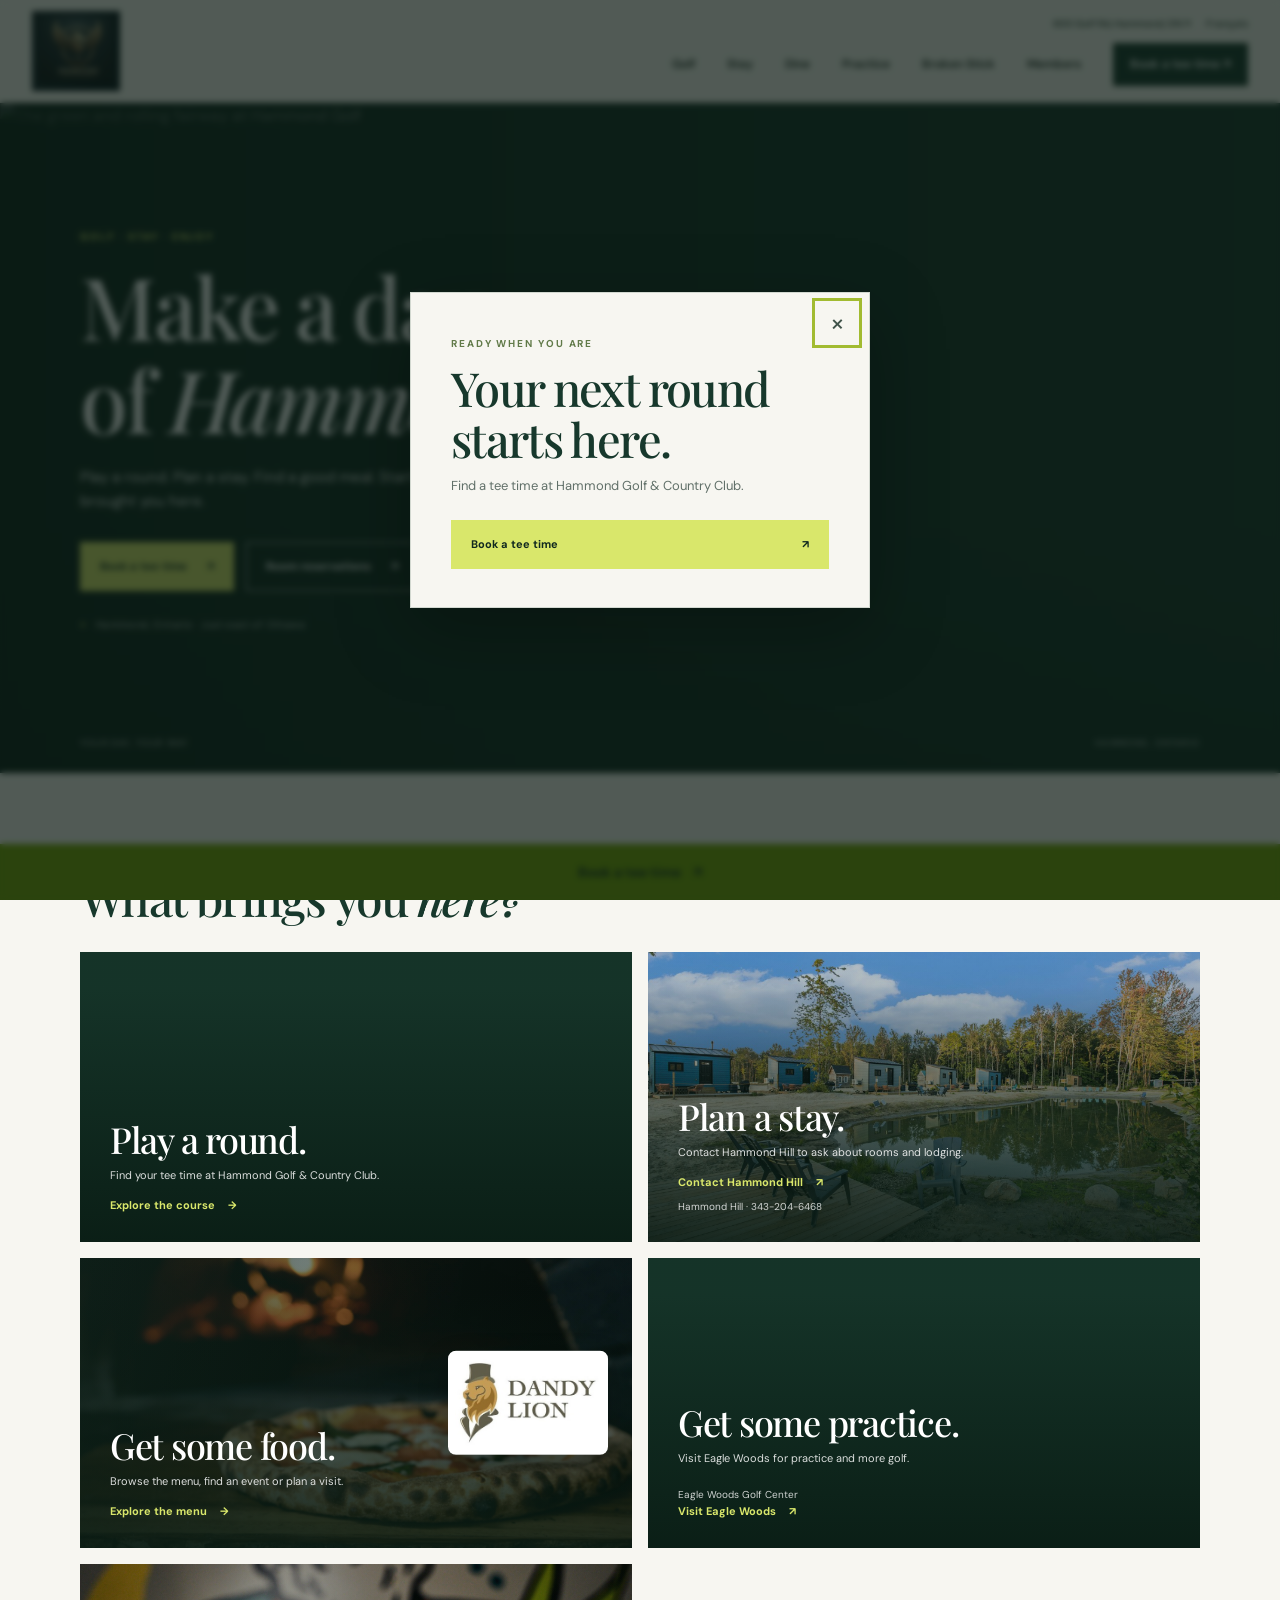
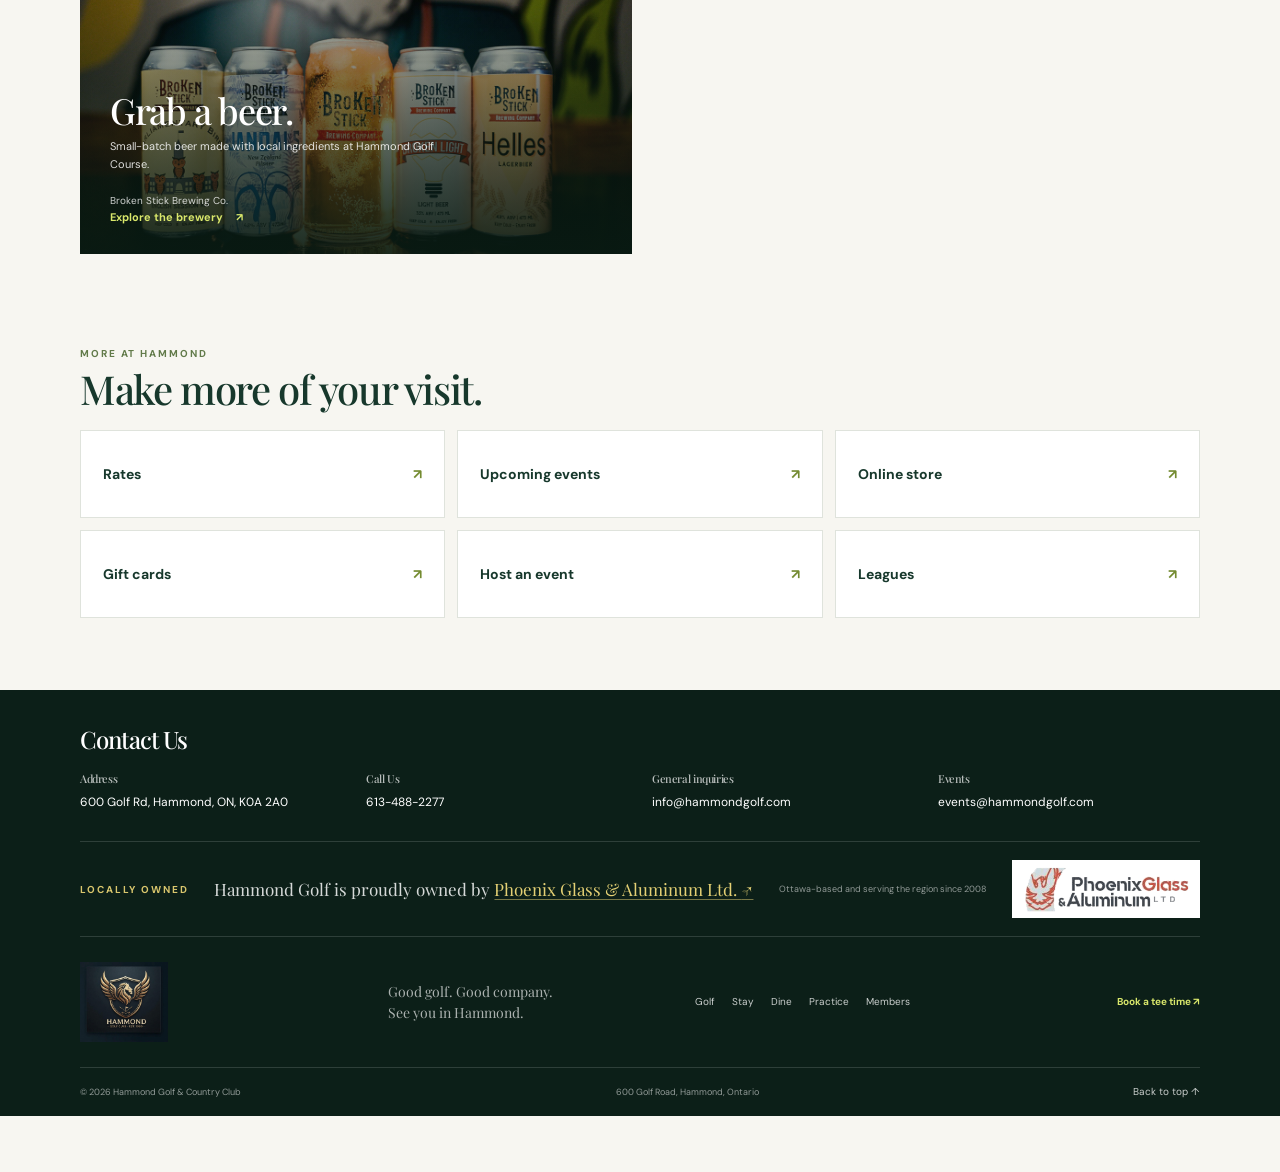
==== commit 08520194: "Use supplied Hammond shield logo Co-authored-by: Copilot <223556219+Copilot@users.noreply.github.com" ====
--- a/index.html
+++ b/index.html
@@ -27,7 +27,7 @@
   <header class="site-header">
     <div class="header-inner">
       <a class="wordmark" href="index.html#home" aria-label="Hammond Golf home">
-        <img class="wordmark-logo" src="assets/hammond-golf-logo-1980.svg" alt="Hammond Golf &amp; Country Club, established 1980">
+        <img class="wordmark-logo" src="assets/hammond-golf-logo-1980.jpg" alt="Hammond Golf &amp; Country Club, established 1980">
       </a>
 
       <div class="header-right">
@@ -163,7 +163,7 @@
     </div>
     <div class="footer-main">
       <a class="wordmark footer-wordmark" href="index.html#home" aria-label="Hammond Golf home">
-        <img class="wordmark-logo" src="assets/hammond-golf-logo-1980.svg" alt="Hammond Golf &amp; Country Club, established 1980">
+        <img class="wordmark-logo" src="assets/hammond-golf-logo-1980.jpg" alt="Hammond Golf &amp; Country Club, established 1980">
       </a>
       <p>Good golf. Good company.<br>See you in Hammond.</p>
       <div class="footer-links" aria-label="Quick links">
--- a/styles.css
+++ b/styles.css
@@ -116,8 +116,9 @@
 
 .wordmark-logo {
   display: block;
-  width: 252px;
-  height: auto;
+  width: 88px;
+  height: 80px;
+  object-fit: contain;
 }
 
 .primary-nav {
@@ -1354,7 +1355,7 @@
 }
 
 .footer-wordmark {
-  width: 230px;
+  width: 100px;
 }
 
 .footer-main > p {
@@ -1616,11 +1617,12 @@
   }
 
   .wordmark-logo {
-    width: 190px;
+    width: 68px;
+    height: 62px;
   }
 
   .footer-wordmark {
-    width: 190px;
+    width: 80px;
   }
 
   .primary-nav {
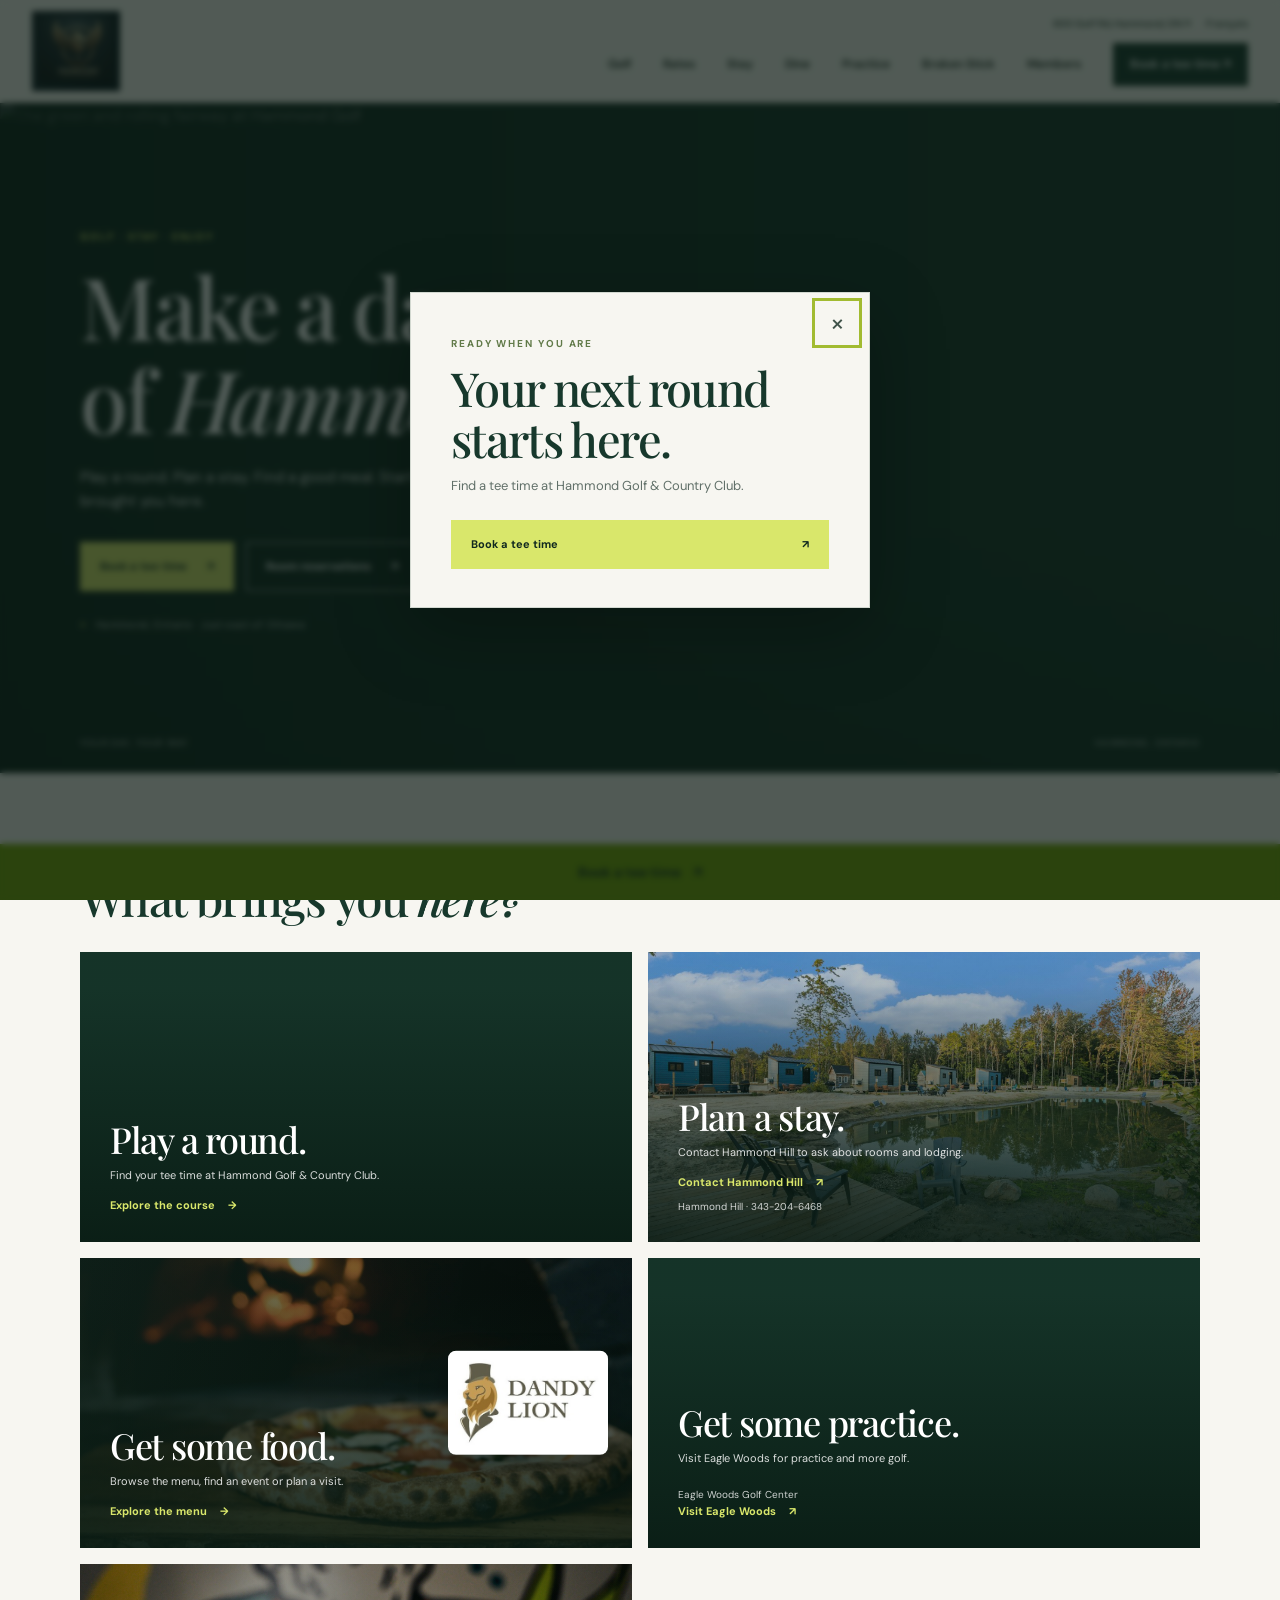
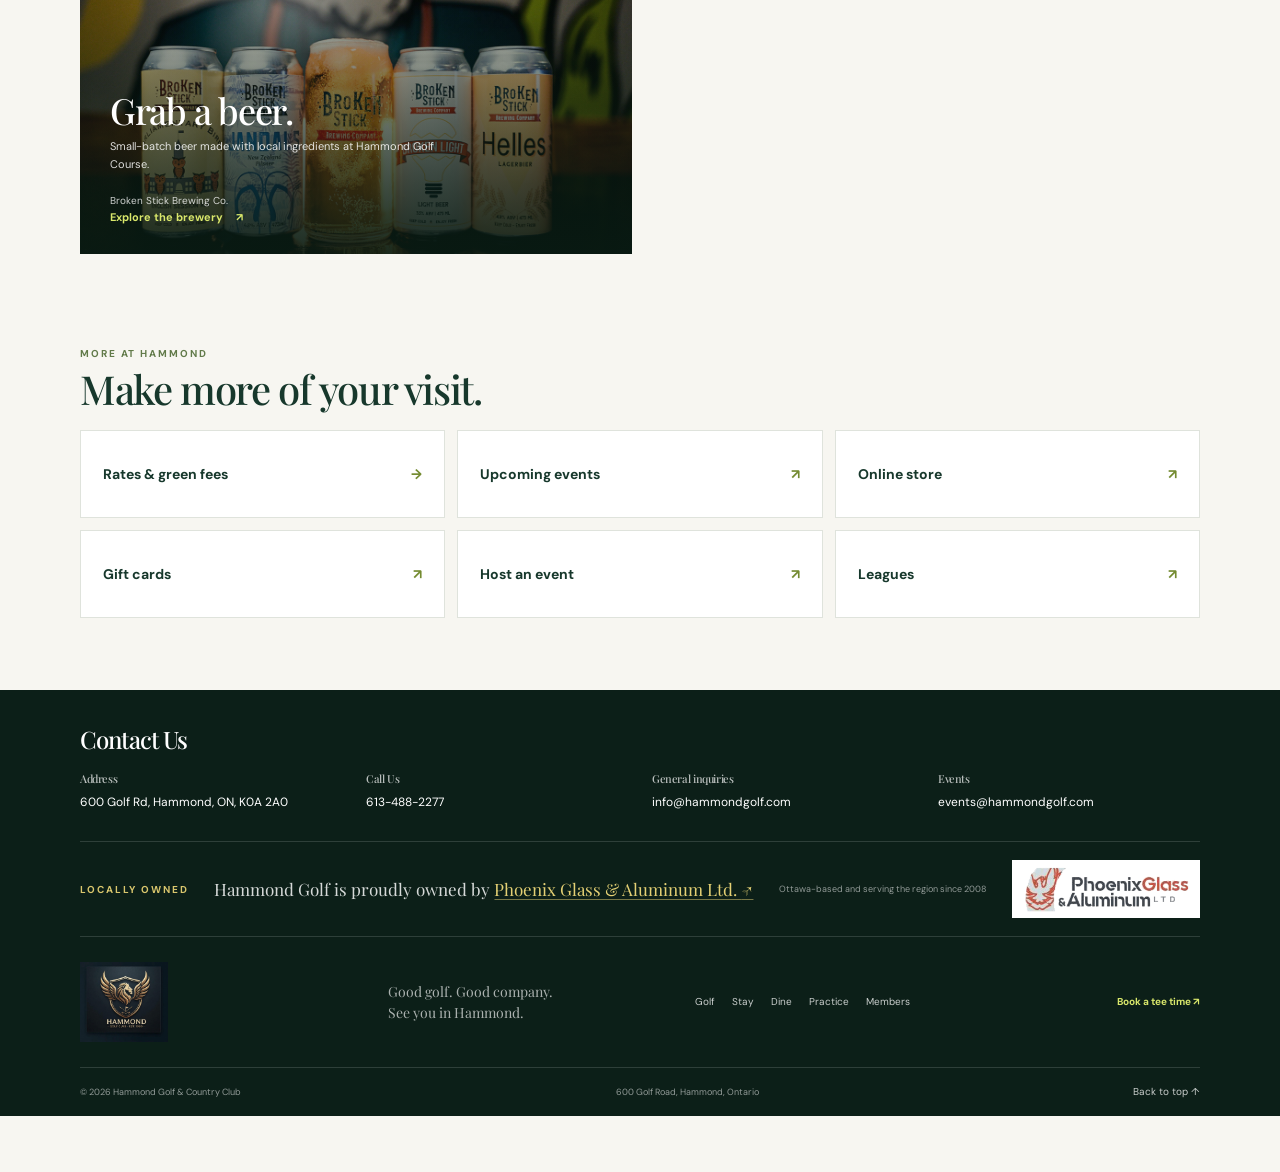
==== commit 77a285a0: "Add clear golf rates across site Co-authored-by: Copilot <223556219+Copilot@users.noreply.github.com" ====
--- a/index.html
+++ b/index.html
@@ -10,7 +10,7 @@
   <meta property="og:type" content="website">
   <title>Hammond Golf | Make a day of Hammond</title>
   <link rel="preconnect" href="https://www.hammondgolf.com">
-  <link rel="stylesheet" href="styles.css?v=hammond-logo-1980">
+  <link rel="stylesheet" href="styles.css?v=golf-rates-20261018">
   <script src="script.js" defer></script>
 </head>
 <body data-show-booking-prompt>
@@ -43,6 +43,7 @@
           </button>
           <nav class="primary-nav" id="primary-nav" aria-label="Main navigation">
             <a href="golf.html">Golf</a>
+            <a href="golf.html#rates">Rates</a>
             <a href="stay.html">Stay</a>
             <a href="dine.html">Dine</a>
             <a href="practice.html">Practice</a>
@@ -121,8 +122,8 @@
         <h2 id="more-hammond-title">Make more of your visit.</h2>
       </div>
       <div class="more-hammond-grid">
-        <a class="more-hammond-card" href="https://www.hammondgolf.com/rates-2-3-2/" target="_blank" rel="noopener noreferrer">
-          <span>Rates</span><span aria-hidden="true">↗</span>
+        <a class="more-hammond-card" href="golf.html#rates">
+          <span>Rates &amp; green fees</span><span aria-hidden="true">→</span>
         </a>
         <a class="more-hammond-card" href="https://www.eventbrite.com/cc/hammond-golf-events-59349" target="_blank" rel="noopener noreferrer">
           <span>Upcoming events</span><span aria-hidden="true">↗</span>
--- a/styles.css
+++ b/styles.css
@@ -693,6 +693,79 @@
   display: flex;
   flex-wrap: wrap;
   gap: 10px;
+}
+
+.golf-rates {
+  padding: 56px max(32px, calc((100vw - 1120px) / 2)) 62px;
+  scroll-margin-top: 115px;
+  background: #ecefe7;
+}
+
+.golf-rates-heading {
+  margin-bottom: 22px;
+}
+
+.golf-rates-heading .eyebrow {
+  margin-bottom: 6px;
+}
+
+.golf-rates-heading h2 {
+  margin: 0 0 6px;
+  color: var(--forest);
+  font-size: clamp(32px, 4vw, 44px);
+}
+
+.golf-rates-heading > p:last-child {
+  margin: 0;
+  color: var(--muted);
+  font-size: 13px;
+}
+
+.golf-rates-grid {
+  display: grid;
+  grid-template-columns: repeat(3, minmax(0, 1fr));
+  gap: 14px;
+}
+
+.golf-rate-card {
+  padding: 22px 24px;
+  background: var(--white);
+}
+
+.golf-rate-card h3 {
+  margin: 0 0 10px;
+  color: var(--forest);
+  font-size: 14px;
+}
+
+.golf-rate-card p {
+  margin: 0;
+  color: var(--muted);
+  font-size: 11px;
+}
+
+.golf-rate-card .golf-rate-price {
+  margin-bottom: 2px;
+  color: #718f18;
+  font-family: var(--serif);
+  font-size: 38px;
+  line-height: 1.2;
+}
+
+.golf-rates-note {
+  margin: 18px 0;
+  color: var(--muted);
+  font-size: 11px;
+  line-height: 1.7;
+}
+
+.golf-rates-note a {
+  color: var(--forest);
+  text-underline-offset: 3px;
+}
+
+.golf-rates > .button {
+  display: inline-flex;
 }
 
 .destination-info {
@@ -1407,6 +1480,11 @@
     padding-left: 32px;
   }
 
+  .golf-rates {
+    padding-right: 32px;
+    padding-left: 32px;
+  }
+
   .golf-overview,
   .course-history {
     padding: 52px 32px;
@@ -1541,6 +1619,36 @@
 }
 
 @media (max-width: 650px) {
+  .golf-rates {
+    padding: 42px 20px 48px;
+  }
+
+  .golf-rates-grid {
+    grid-template-columns: 1fr;
+    gap: 9px;
+  }
+
+  .golf-rate-card {
+    display: grid;
+    padding: 16px 18px;
+    grid-template-columns: 1fr auto;
+    align-items: center;
+    gap: 2px 12px;
+  }
+
+  .golf-rate-card h3 {
+    margin-bottom: 0;
+  }
+
+  .golf-rate-card .golf-rate-price {
+    grid-column: 2;
+    grid-row: 1 / span 2;
+  }
+
+  .golf-rate-card > p:last-child {
+    grid-column: 1;
+  }
+
   .more-hammond {
     padding: 0 20px 54px;
   }
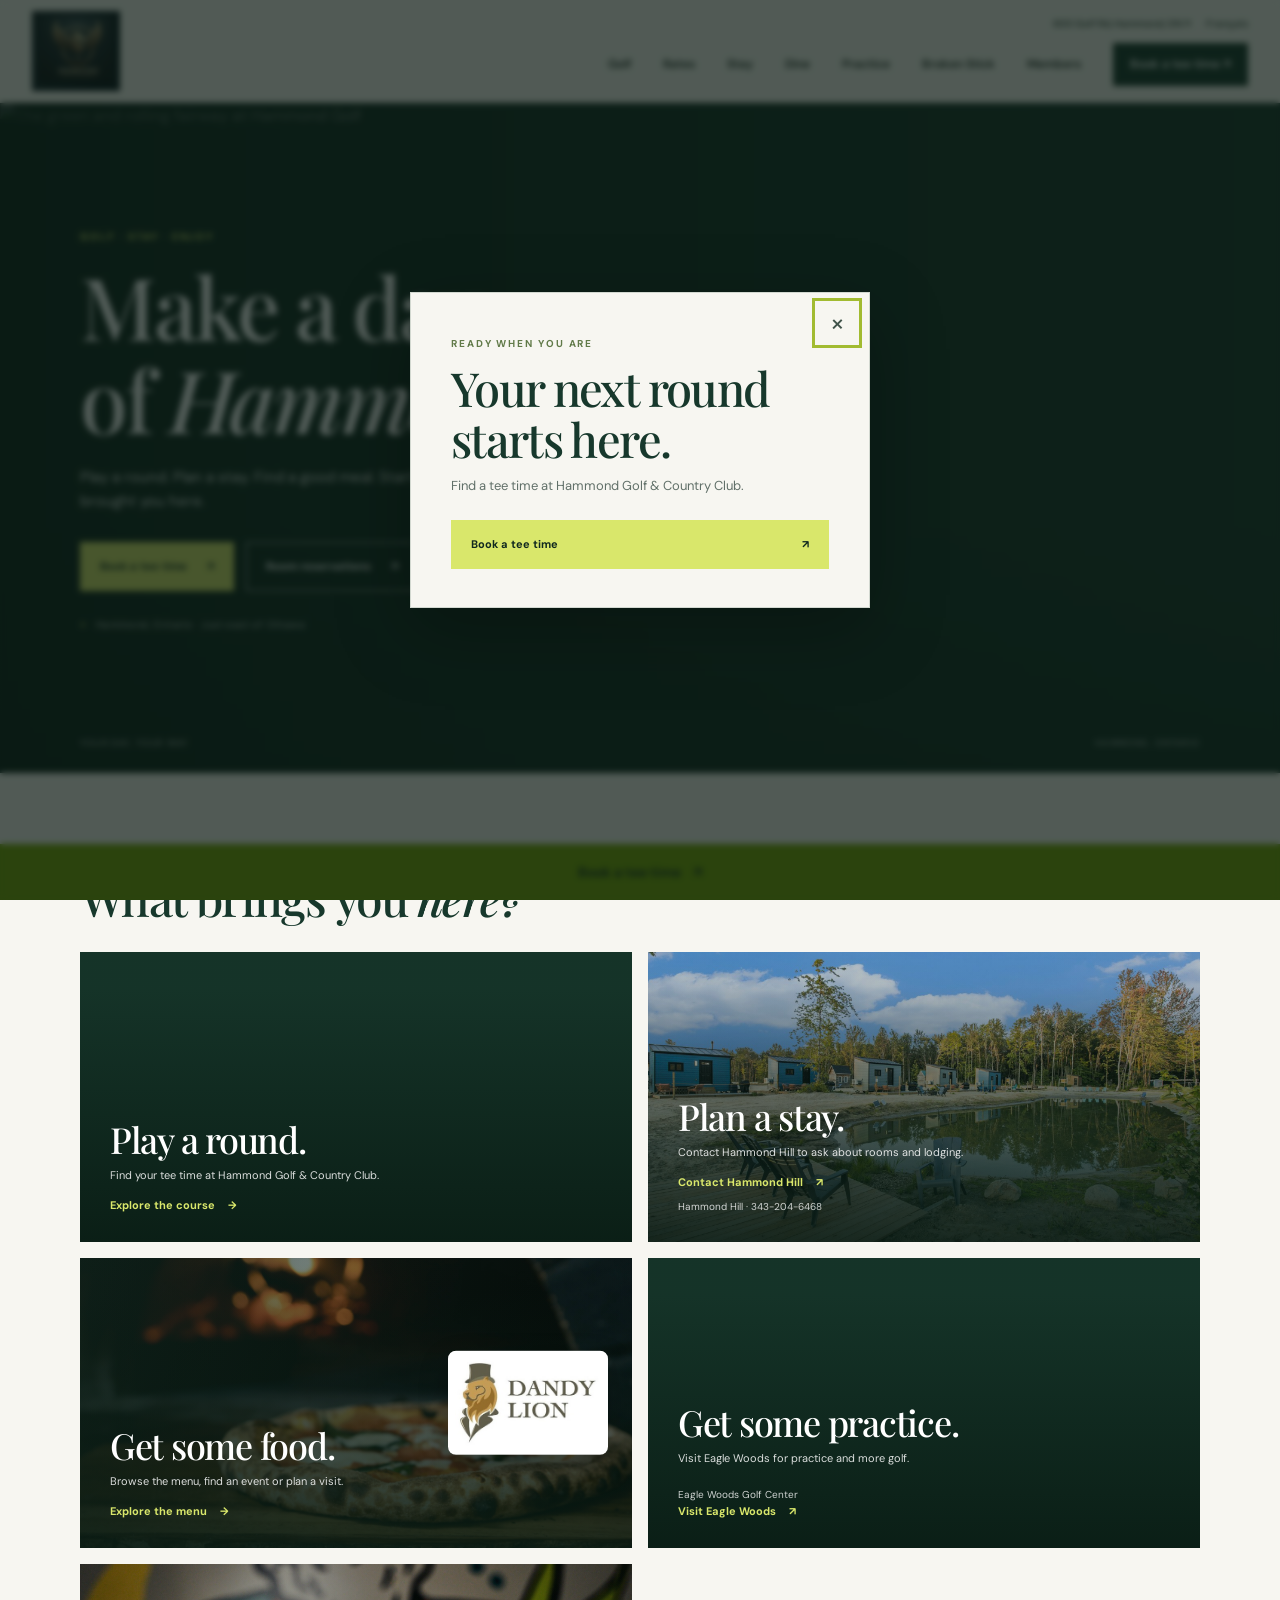
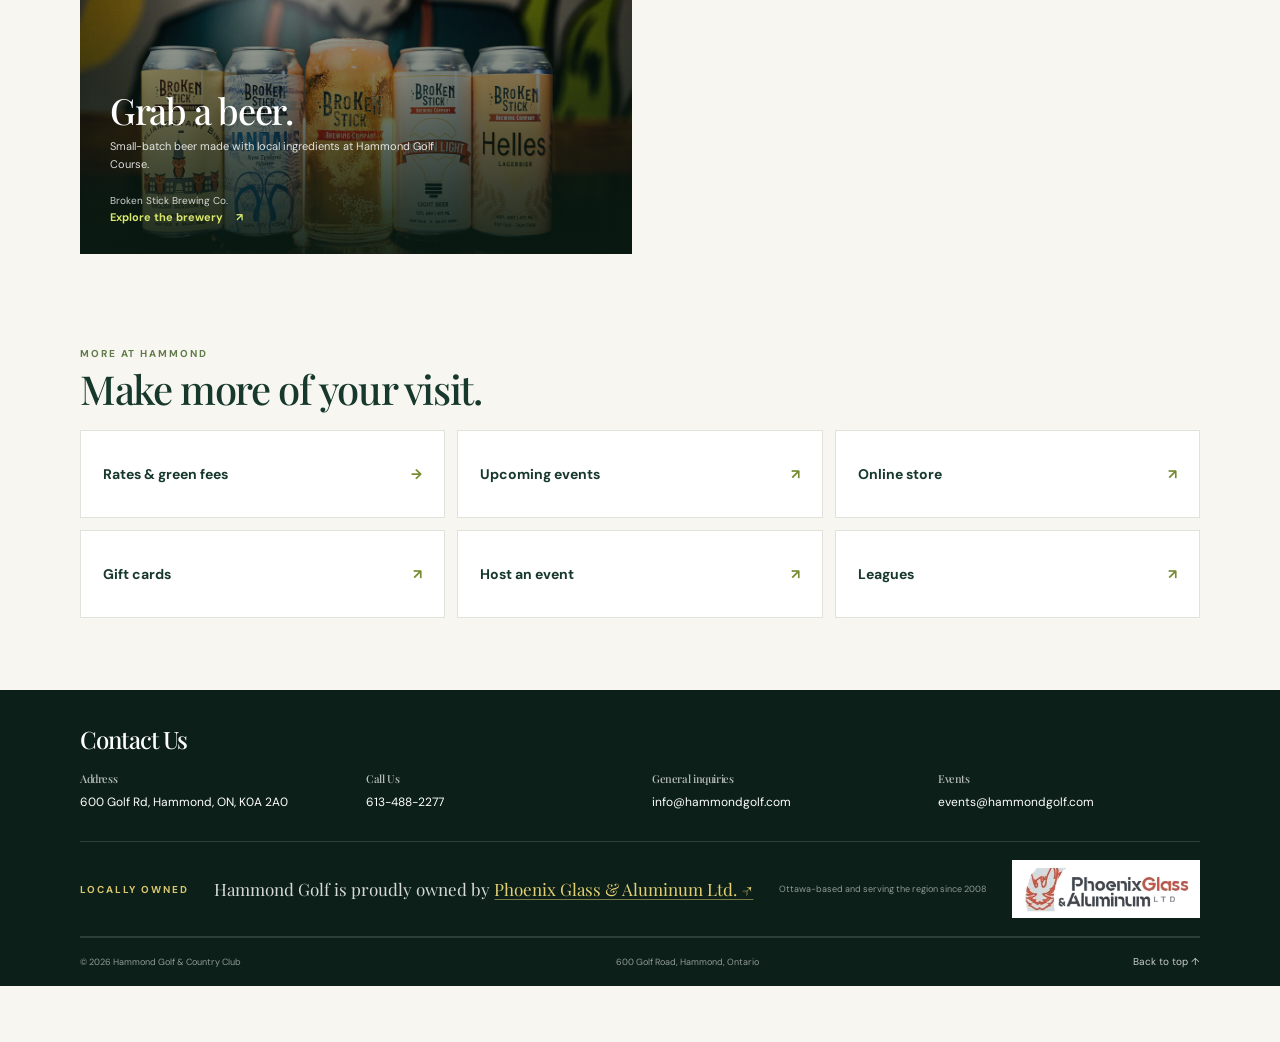
==== commit 4814c254: "Remove footer branding and quick links Co-authored-by: Copilot <223556219+Copilot@users.noreply.gith" ====
--- a/index.html
+++ b/index.html
@@ -10,7 +10,7 @@
   <meta property="og:type" content="website">
   <title>Hammond Golf | Make a day of Hammond</title>
   <link rel="preconnect" href="https://www.hammondgolf.com">
-  <link rel="stylesheet" href="styles.css?v=golf-rates-20261018">
+  <link rel="stylesheet" href="styles.css?v=footer-clean-20261018">
   <script src="script.js" defer></script>
 </head>
 <body data-show-booking-prompt>
@@ -162,20 +162,6 @@
         <img src="assets/phoenix-glass-logo.png" alt="Phoenix Glass &amp; Aluminum Ltd.">
       </a>
     </div>
-    <div class="footer-main">
-      <a class="wordmark footer-wordmark" href="index.html#home" aria-label="Hammond Golf home">
-        <img class="wordmark-logo" src="assets/hammond-golf-logo-1980.jpg" alt="Hammond Golf &amp; Country Club, established 1980">
-      </a>
-      <p>Good golf. Good company.<br>See you in Hammond.</p>
-      <div class="footer-links" aria-label="Quick links">
-        <a href="golf.html">Golf</a>
-        <a href="stay.html">Stay</a>
-        <a href="dine.html">Dine</a>
-        <a href="practice.html">Practice</a>
-        <a href="members.html">Members</a>
-      </div>
-      <a class="footer-book" href="https://chronogolf.com/club/928" data-track="footer_book">Book a tee time <span aria-hidden="true">↗</span></a>
-    </div>
     <div class="footer-bottom">
       <span>© <span id="current-year">2026</span> Hammond Golf &amp; Country Club</span>
       <span>600 Golf Road, Hammond, Ontario</span>
--- a/styles.css
+++ b/styles.css
@@ -1419,48 +1419,14 @@
   height: auto;
 }
 
-.footer-main {
-  display: grid;
-  padding: 25px 0;
-  align-items: center;
-  grid-template-columns: 1fr 1fr 1.4fr auto;
-  gap: 22px;
-}
-
-.footer-wordmark {
-  width: 100px;
-}
-
-.footer-main > p {
-  margin: 0;
-  color: rgba(255, 255, 255, .65);
-  font-family: var(--serif);
-  font-size: 14px;
-  line-height: 1.5;
-}
-
-.footer-links {
-  display: flex;
-  flex-wrap: wrap;
-  gap: 10px 17px;
-}
-
-.footer-links a,
-.footer-bottom a,
-.footer-book {
+.footer-bottom a {
   color: rgba(255, 255, 255, .78);
   font-size: 10px;
   text-decoration: none;
 }
 
-.footer-links a:hover,
 .footer-bottom a:hover {
   color: var(--lime);
-}
-
-.footer-book {
-  color: var(--lime);
-  font-weight: 700;
 }
 
 .footer-bottom {
@@ -1605,10 +1571,6 @@
     text-align: center;
   }
 
-  .footer-main {
-    grid-template-columns: 1fr 1fr;
-  }
-
   .dine-links-grid {
     grid-template-columns: repeat(2, minmax(0, 1fr));
   }
@@ -1727,10 +1689,6 @@
   .wordmark-logo {
     width: 68px;
     height: 62px;
-  }
-
-  .footer-wordmark {
-    width: 80px;
   }
 
   .primary-nav {
@@ -2008,12 +1966,6 @@
     font-size: 16px;
   }
 
-  .footer-main {
-    padding: 22px 0;
-    grid-template-columns: 1fr;
-    gap: 17px;
-  }
-
   .footer-bottom {
     padding: 12px 0;
     align-items: flex-start;
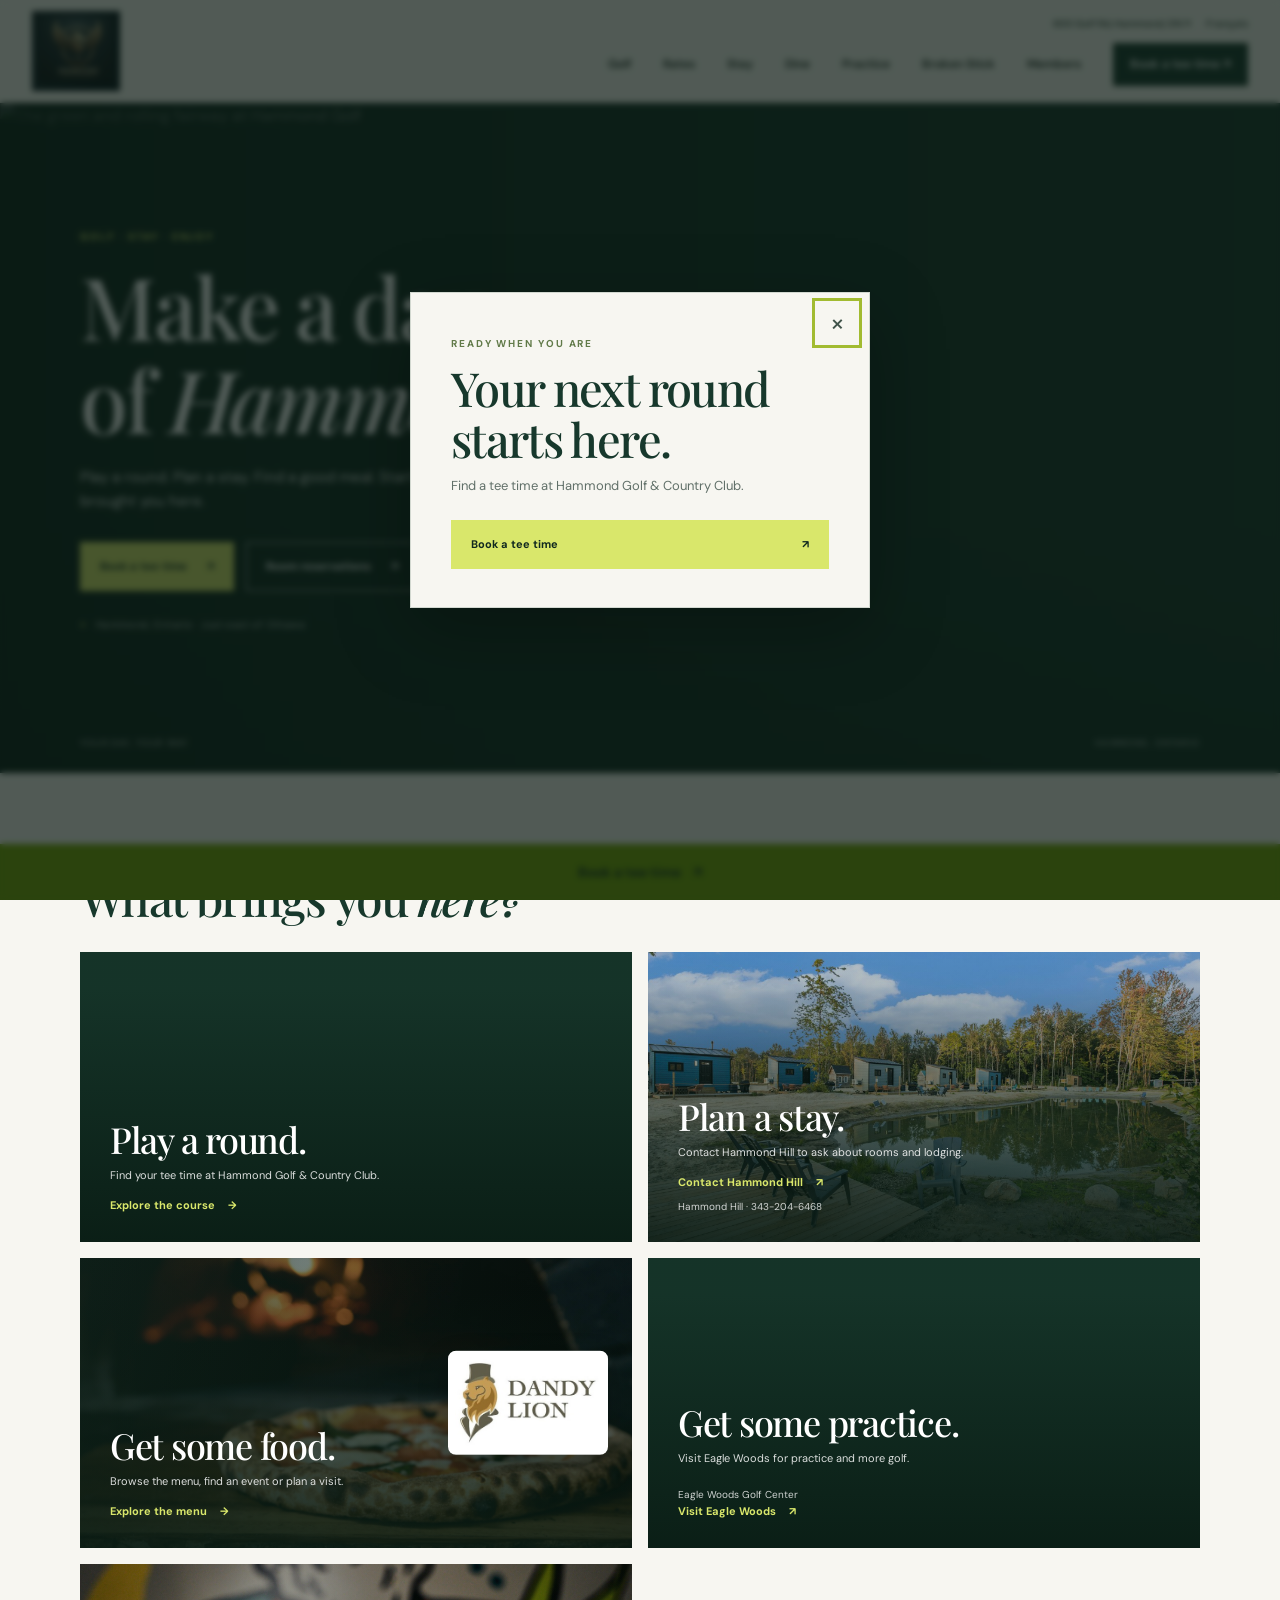
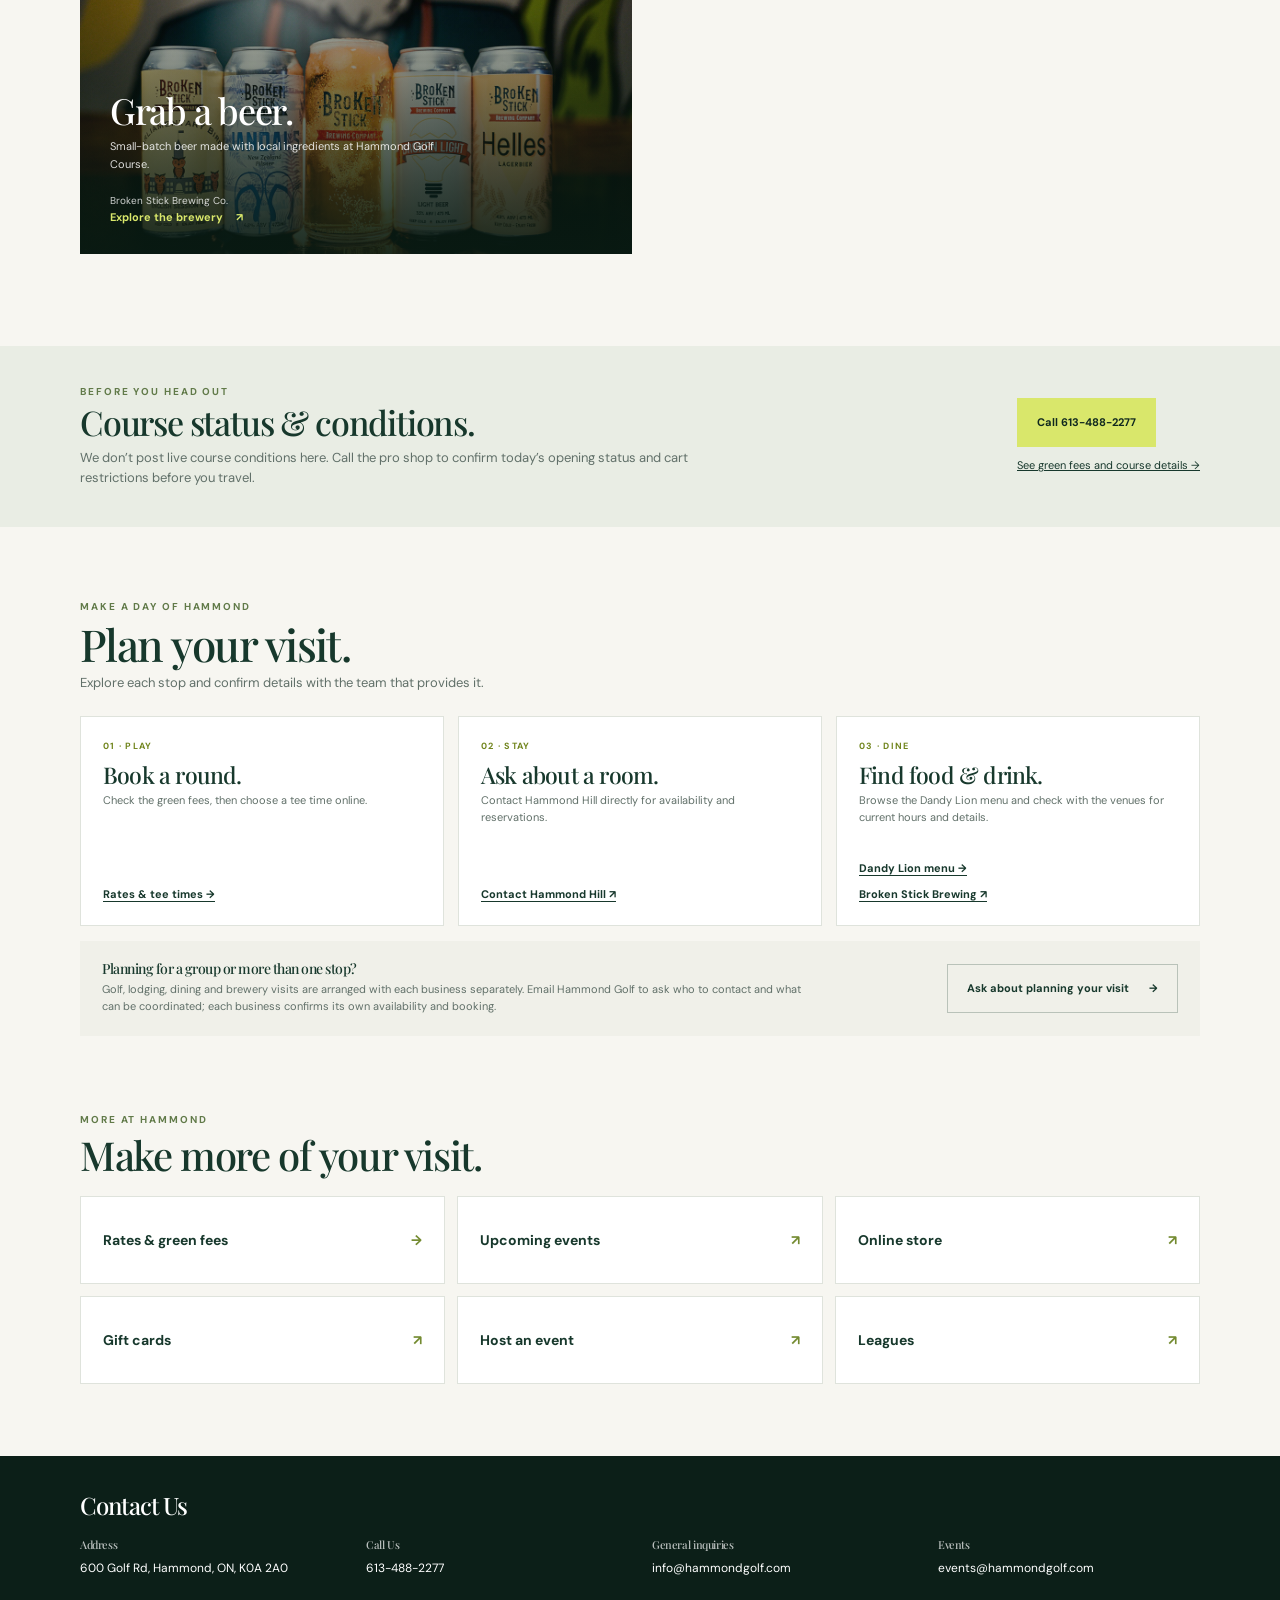
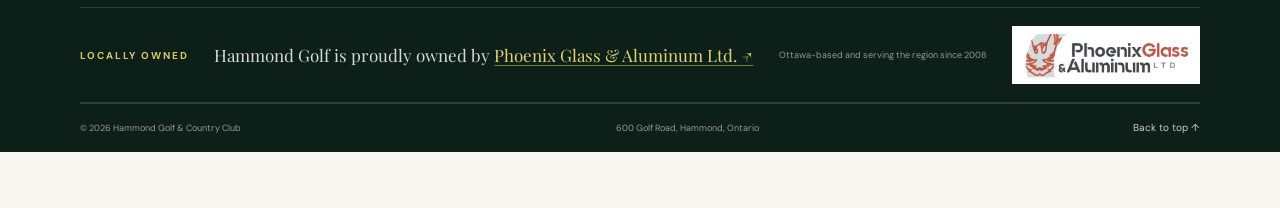
==== commit 5736265d: "Add course status and visit planning Co-authored-by: Copilot <223556219+Copilot@users.noreply.github" ====
--- a/index.html
+++ b/index.html
@@ -10,7 +10,7 @@
   <meta property="og:type" content="website">
   <title>Hammond Golf | Make a day of Hammond</title>
   <link rel="preconnect" href="https://www.hammondgolf.com">
-  <link rel="stylesheet" href="styles.css?v=footer-clean-20261018">
+  <link rel="stylesheet" href="styles.css?v=visitor-planning-20261018">
   <script src="script.js" defer></script>
 </head>
 <body data-show-booking-prompt>
@@ -113,6 +113,54 @@
           <span class="destination-detail">Broken Stick Brewing Co.</span>
           <span class="destination-link">Explore the brewery <span aria-hidden="true">↗</span></span>
         </a>
+      </div>
+    </section>
+
+    <section class="course-status" aria-labelledby="course-status-title">
+      <div class="course-status-copy">
+        <p class="eyebrow">Before you head out</p>
+        <h2 id="course-status-title">Course status &amp; conditions.</h2>
+        <p>We don’t post live course conditions here. Call the pro shop to confirm today’s opening status and cart restrictions before you travel.</p>
+      </div>
+      <div class="course-status-actions">
+        <a class="button button-lime" href="tel:+16134882277">Call 613-488-2277</a>
+        <a class="text-link" href="golf.html#rates">See green fees and course details <span aria-hidden="true">→</span></a>
+      </div>
+    </section>
+
+    <section class="visit-planner" aria-labelledby="visit-planner-title">
+      <div class="visit-planner-heading">
+        <p class="eyebrow">Make a day of Hammond</p>
+        <h2 id="visit-planner-title">Plan your visit.</h2>
+        <p>Explore each stop and confirm details with the team that provides it.</p>
+      </div>
+      <div class="visit-planner-grid">
+        <article class="visit-planner-card">
+          <span class="visit-planner-step">01 · Play</span>
+          <h3>Book a round.</h3>
+          <p>Check the green fees, then choose a tee time online.</p>
+          <a href="golf.html#rates">Rates &amp; tee times <span aria-hidden="true">→</span></a>
+        </article>
+        <article class="visit-planner-card">
+          <span class="visit-planner-step">02 · Stay</span>
+          <h3>Ask about a room.</h3>
+          <p>Contact Hammond Hill directly for availability and reservations.</p>
+          <a href="https://hammondhill.ca/contact/">Contact Hammond Hill <span aria-hidden="true">↗</span></a>
+        </article>
+        <article class="visit-planner-card">
+          <span class="visit-planner-step">03 · Dine</span>
+          <h3>Find food &amp; drink.</h3>
+          <p>Browse the Dandy Lion menu and check with the venues for current hours and details.</p>
+          <a href="dine.html">Dandy Lion menu <span aria-hidden="true">→</span></a>
+          <a href="https://www.brokenstickbrewing.com/" target="_blank" rel="noopener noreferrer">Broken Stick Brewing <span aria-hidden="true">↗</span></a>
+        </article>
+      </div>
+      <div class="visit-coordination">
+        <div>
+          <h3>Planning for a group or more than one stop?</h3>
+          <p>Golf, lodging, dining and brewery visits are arranged with each business separately. Email Hammond Golf to ask who to contact and what can be coordinated; each business confirms its own availability and booking.</p>
+        </div>
+        <a class="button button-outline" href="mailto:info@hammondgolf.com?subject=Help%20planning%20a%20Hammond%20visit">Ask about planning your visit <span aria-hidden="true">→</span></a>
       </div>
     </section>
 
--- a/styles.css
+++ b/styles.css
@@ -557,6 +557,160 @@
   font-size: 10px;
 }
 
+.course-status {
+  display: flex;
+  padding: 38px max(32px, calc((100vw - 1120px) / 2));
+  align-items: center;
+  justify-content: space-between;
+  gap: 28px;
+  background: #e9ede4;
+}
+
+.course-status-copy {
+  max-width: 650px;
+}
+
+.course-status-copy .eyebrow {
+  margin-bottom: 5px;
+}
+
+.course-status-copy h2 {
+  margin: 0 0 7px;
+  color: var(--forest);
+  font-size: clamp(25px, 3vw, 34px);
+}
+
+.course-status-copy > p:last-child {
+  margin: 0;
+  color: var(--muted);
+  font-size: 13px;
+}
+
+.course-status-actions {
+  display: flex;
+  min-width: max-content;
+  align-items: flex-start;
+  flex-direction: column;
+  gap: 10px;
+}
+
+.course-status-actions .text-link {
+  color: var(--forest);
+  font-size: 11px;
+}
+
+.visit-planner {
+  width: min(1120px, calc(100% - 64px));
+  margin: 0 auto;
+  padding: 72px 0 76px;
+}
+
+.visit-planner-heading {
+  margin-bottom: 23px;
+}
+
+.visit-planner-heading .eyebrow {
+  margin-bottom: 6px;
+}
+
+.visit-planner-heading h2 {
+  margin: 0 0 5px;
+  color: var(--forest);
+  font-size: clamp(32px, 4vw, 44px);
+}
+
+.visit-planner-heading > p:last-child {
+  margin: 0;
+  color: var(--muted);
+  font-size: 13px;
+}
+
+.visit-planner-grid {
+  display: grid;
+  grid-template-columns: repeat(3, minmax(0, 1fr));
+  gap: 14px;
+}
+
+.visit-planner-card {
+  display: flex;
+  min-height: 210px;
+  padding: 22px;
+  align-items: flex-start;
+  flex-direction: column;
+  border: 1px solid #dfe3dc;
+  background: var(--white);
+}
+
+.visit-planner-step {
+  color: #71851d;
+  font-size: 9px;
+  font-weight: 700;
+  letter-spacing: .14em;
+  text-transform: uppercase;
+}
+
+.visit-planner-card h3 {
+  margin: 9px 0 4px;
+  color: var(--forest);
+  font-family: var(--serif);
+  font-size: 23px;
+  font-weight: 500;
+}
+
+.visit-planner-card p {
+  margin: 0 0 16px;
+  color: var(--muted);
+  font-size: 11px;
+}
+
+.visit-planner-card a {
+  margin-top: auto;
+  color: var(--forest);
+  font-size: 11px;
+  font-weight: 700;
+  text-underline-offset: 3px;
+}
+
+.visit-planner-card a + a {
+  margin-top: 8px;
+}
+
+.visit-coordination {
+  display: flex;
+  margin-top: 15px;
+  padding: 20px 22px;
+  align-items: center;
+  justify-content: space-between;
+  gap: 20px;
+  background: #f0f0e9;
+}
+
+.visit-coordination h3 {
+  margin: 0 0 4px;
+  color: var(--forest);
+  font-size: 14px;
+}
+
+.visit-coordination p {
+  max-width: 700px;
+  margin: 0;
+  color: var(--muted);
+  font-size: 11px;
+}
+
+.button-outline {
+  flex: 0 0 auto;
+  border: 1px solid #b9c2b9;
+  background: transparent;
+  color: var(--forest);
+}
+
+.button-outline:hover {
+  border-color: var(--forest);
+  background: var(--white);
+  color: var(--forest);
+}
+
 .destination-page {
   min-height: 60vh;
 }
@@ -1444,6 +1598,19 @@
   .more-hammond {
     padding-right: 32px;
     padding-left: 32px;
+  }
+
+  .course-status {
+    padding-right: 32px;
+    padding-left: 32px;
+  }
+
+  .visit-planner-grid {
+    grid-template-columns: repeat(2, minmax(0, 1fr));
+  }
+
+  .visit-planner-card:last-child {
+    grid-column: 1 / -1;
   }
 
   .golf-rates {
@@ -1615,6 +1782,40 @@
     padding: 0 20px 54px;
   }
 
+  .course-status {
+    padding: 32px 20px;
+    align-items: stretch;
+    flex-direction: column;
+    gap: 18px;
+  }
+
+  .course-status-actions {
+    min-width: 0;
+  }
+
+  .visit-planner {
+    width: calc(100% - 40px);
+    padding: 50px 0 54px;
+  }
+
+  .visit-planner-grid {
+    grid-template-columns: 1fr;
+    gap: 9px;
+  }
+
+  .visit-planner-card,
+  .visit-planner-card:last-child {
+    min-height: 0;
+    padding: 19px;
+    grid-column: auto;
+  }
+
+  .visit-coordination {
+    align-items: flex-start;
+    flex-direction: column;
+    gap: 14px;
+  }
+
   .more-hammond-grid {
     gap: 8px;
   }
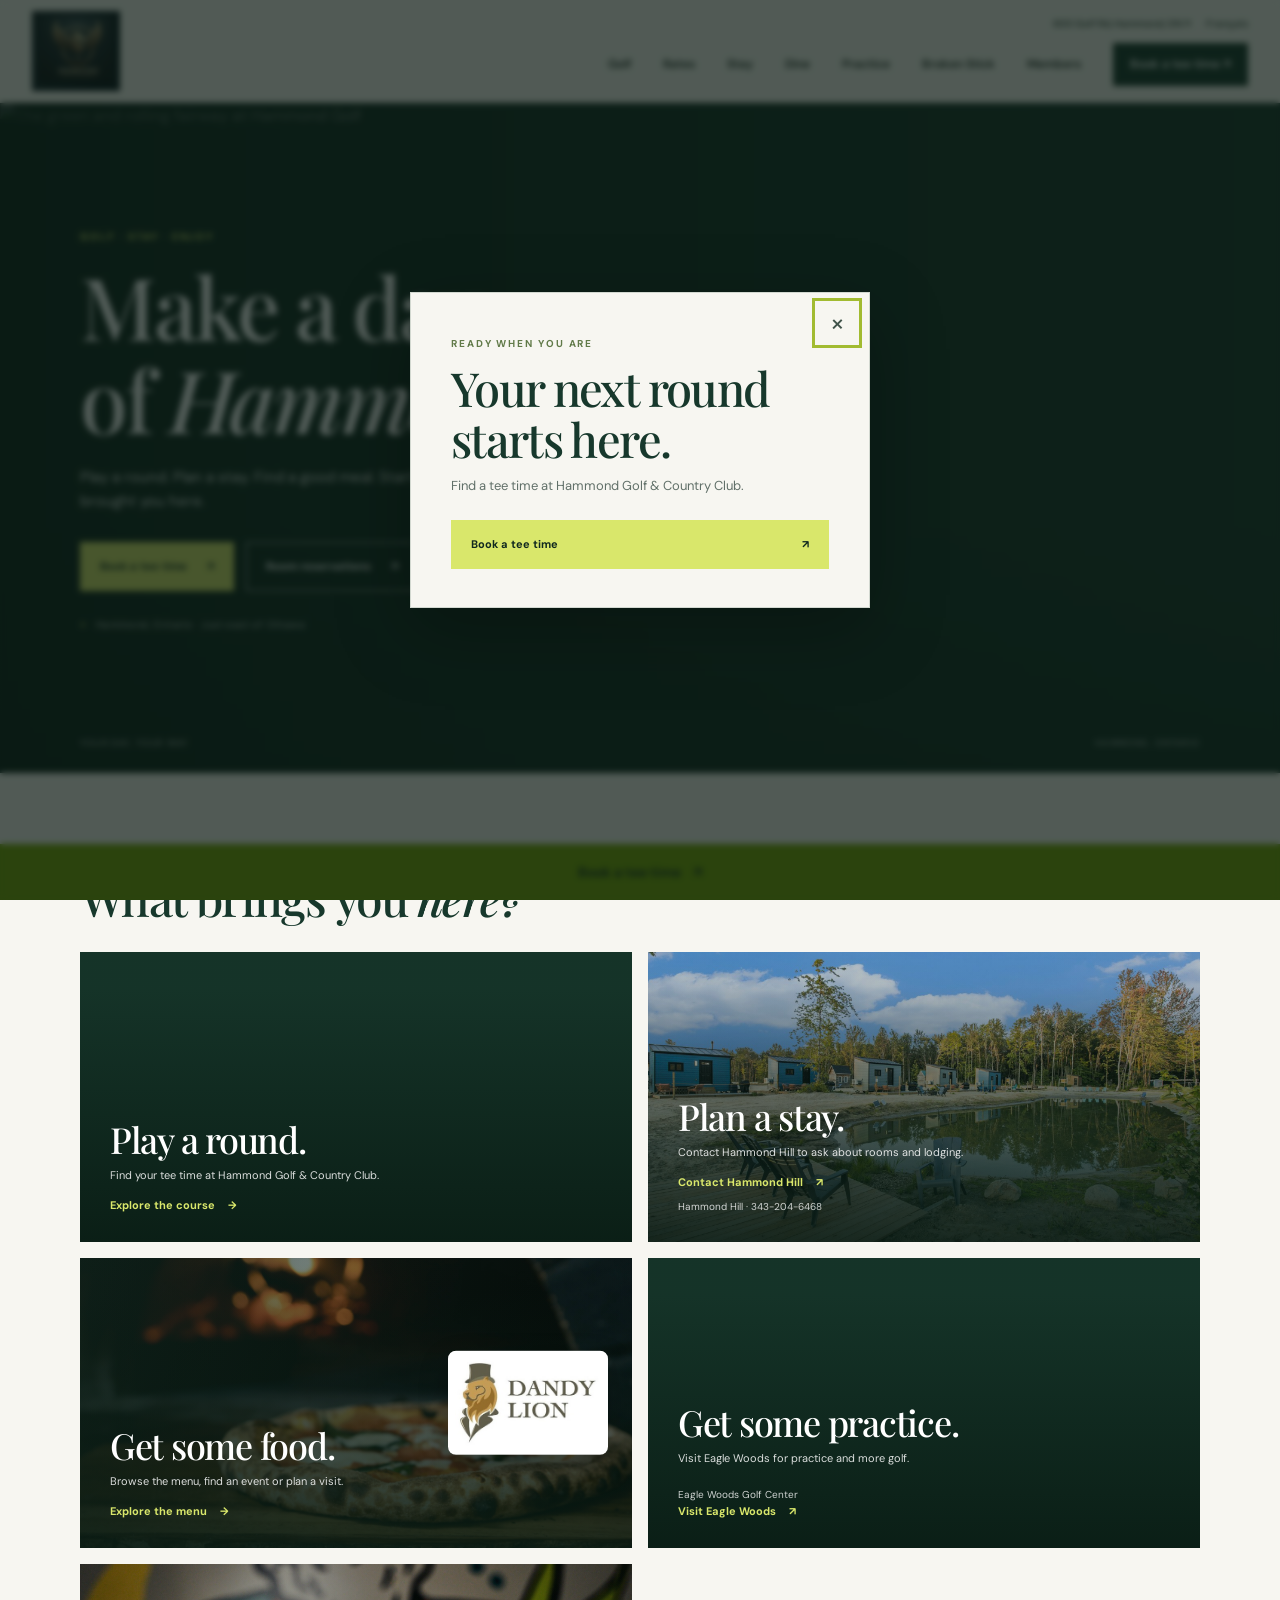
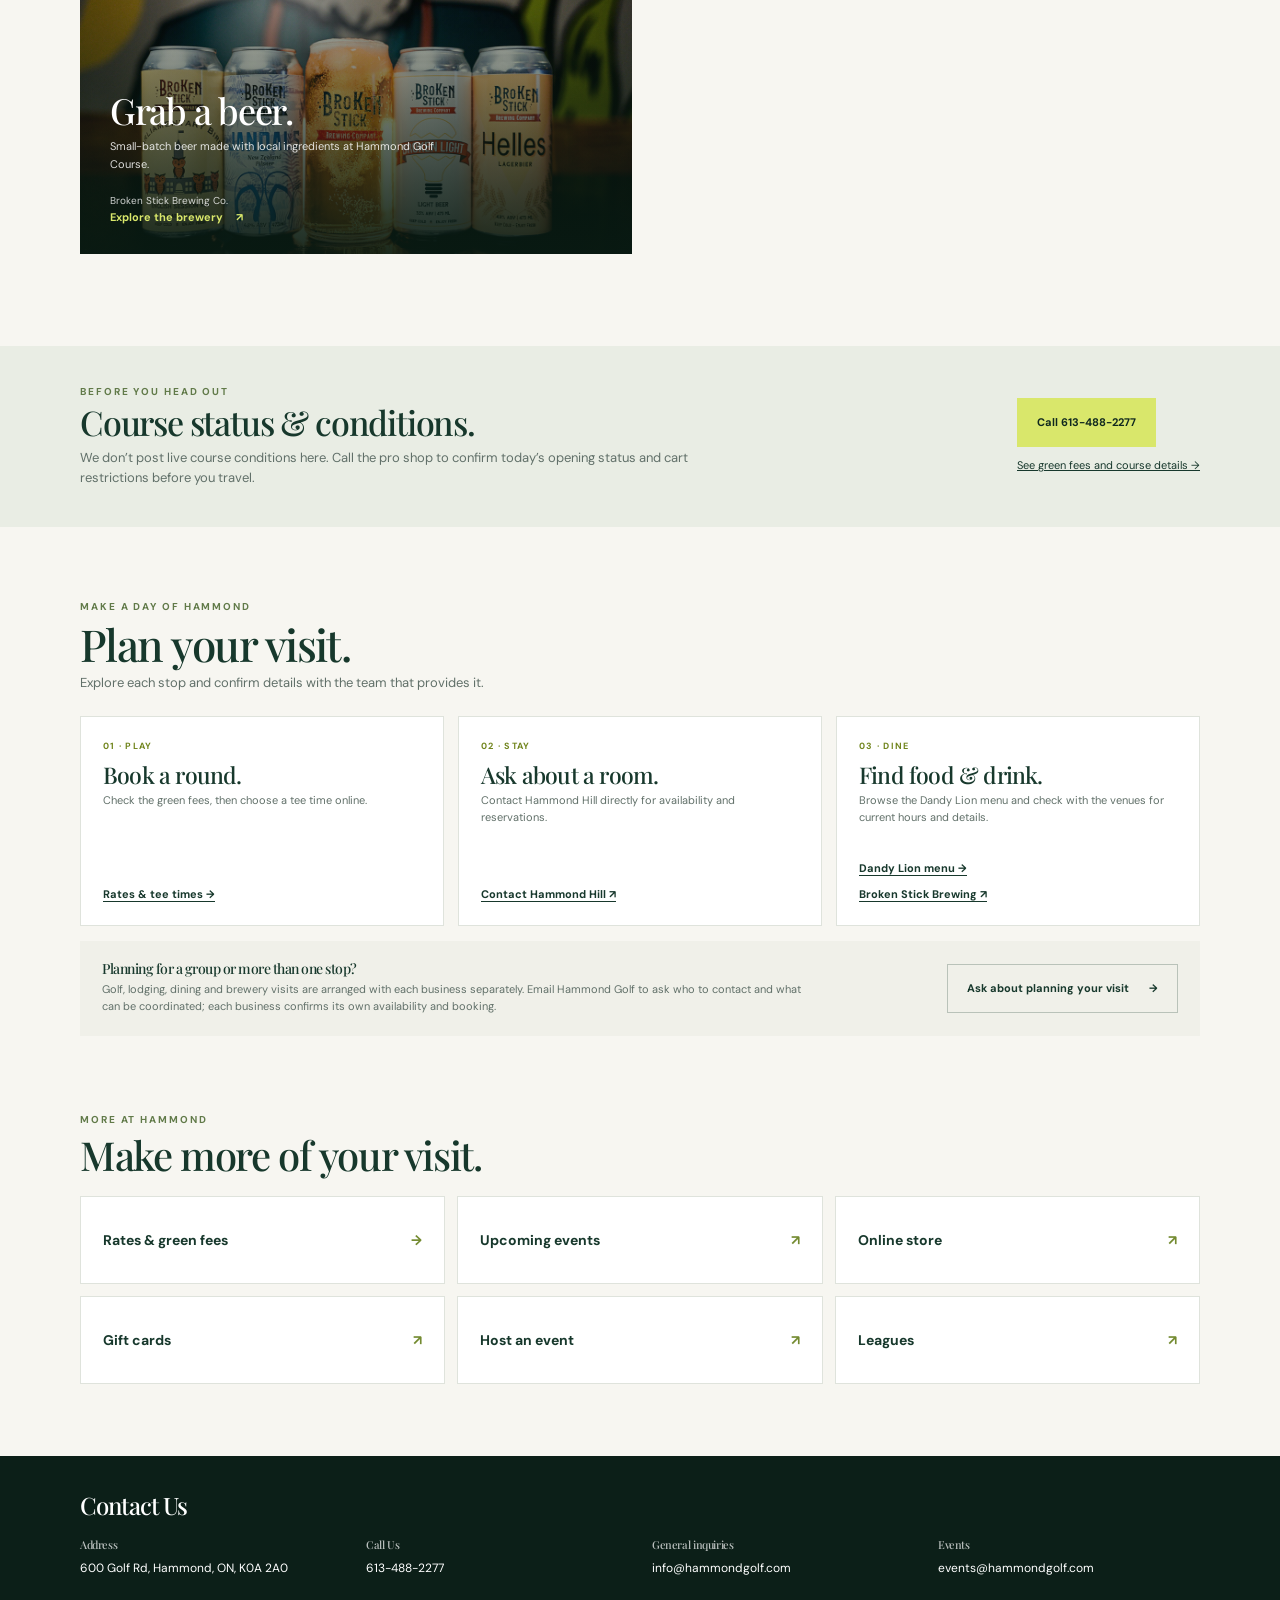
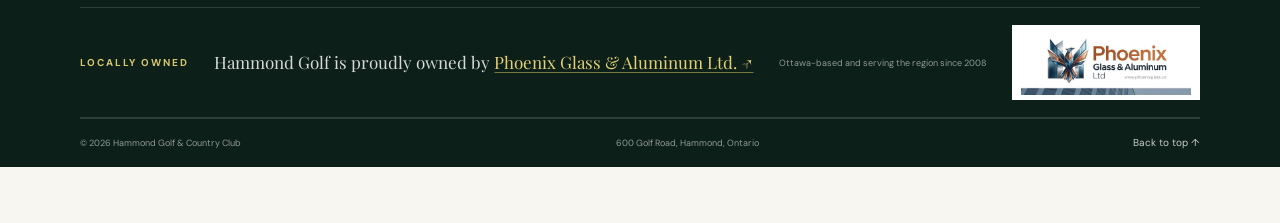
==== commit cf4c48c5: "Use supplied Phoenix Glass logo Co-authored-by: Copilot <223556219+Copilot@users.noreply.github.com>" ====
--- a/index.html
+++ b/index.html
@@ -207,7 +207,7 @@
       <p>Hammond Golf is proudly owned by <a href="https://phoenixglass.ca/about-the-company" target="_blank" rel="noopener noreferrer" data-track="phoenix_ownership">Phoenix Glass &amp; Aluminum Ltd. <span aria-hidden="true">↗</span></a></p>
       <span>Ottawa-based and serving the region since 2008</span>
       <a class="ownership-logo" href="https://phoenixglass.ca/" target="_blank" rel="noopener noreferrer" aria-label="Visit Phoenix Glass &amp; Aluminum">
-        <img src="assets/phoenix-glass-logo.png" alt="Phoenix Glass &amp; Aluminum Ltd.">
+        <img src="assets/phoenix-glass-new-logo.jpg" alt="Phoenix Glass &amp; Aluminum Ltd.">
       </a>
     </div>
     <div class="footer-bottom">
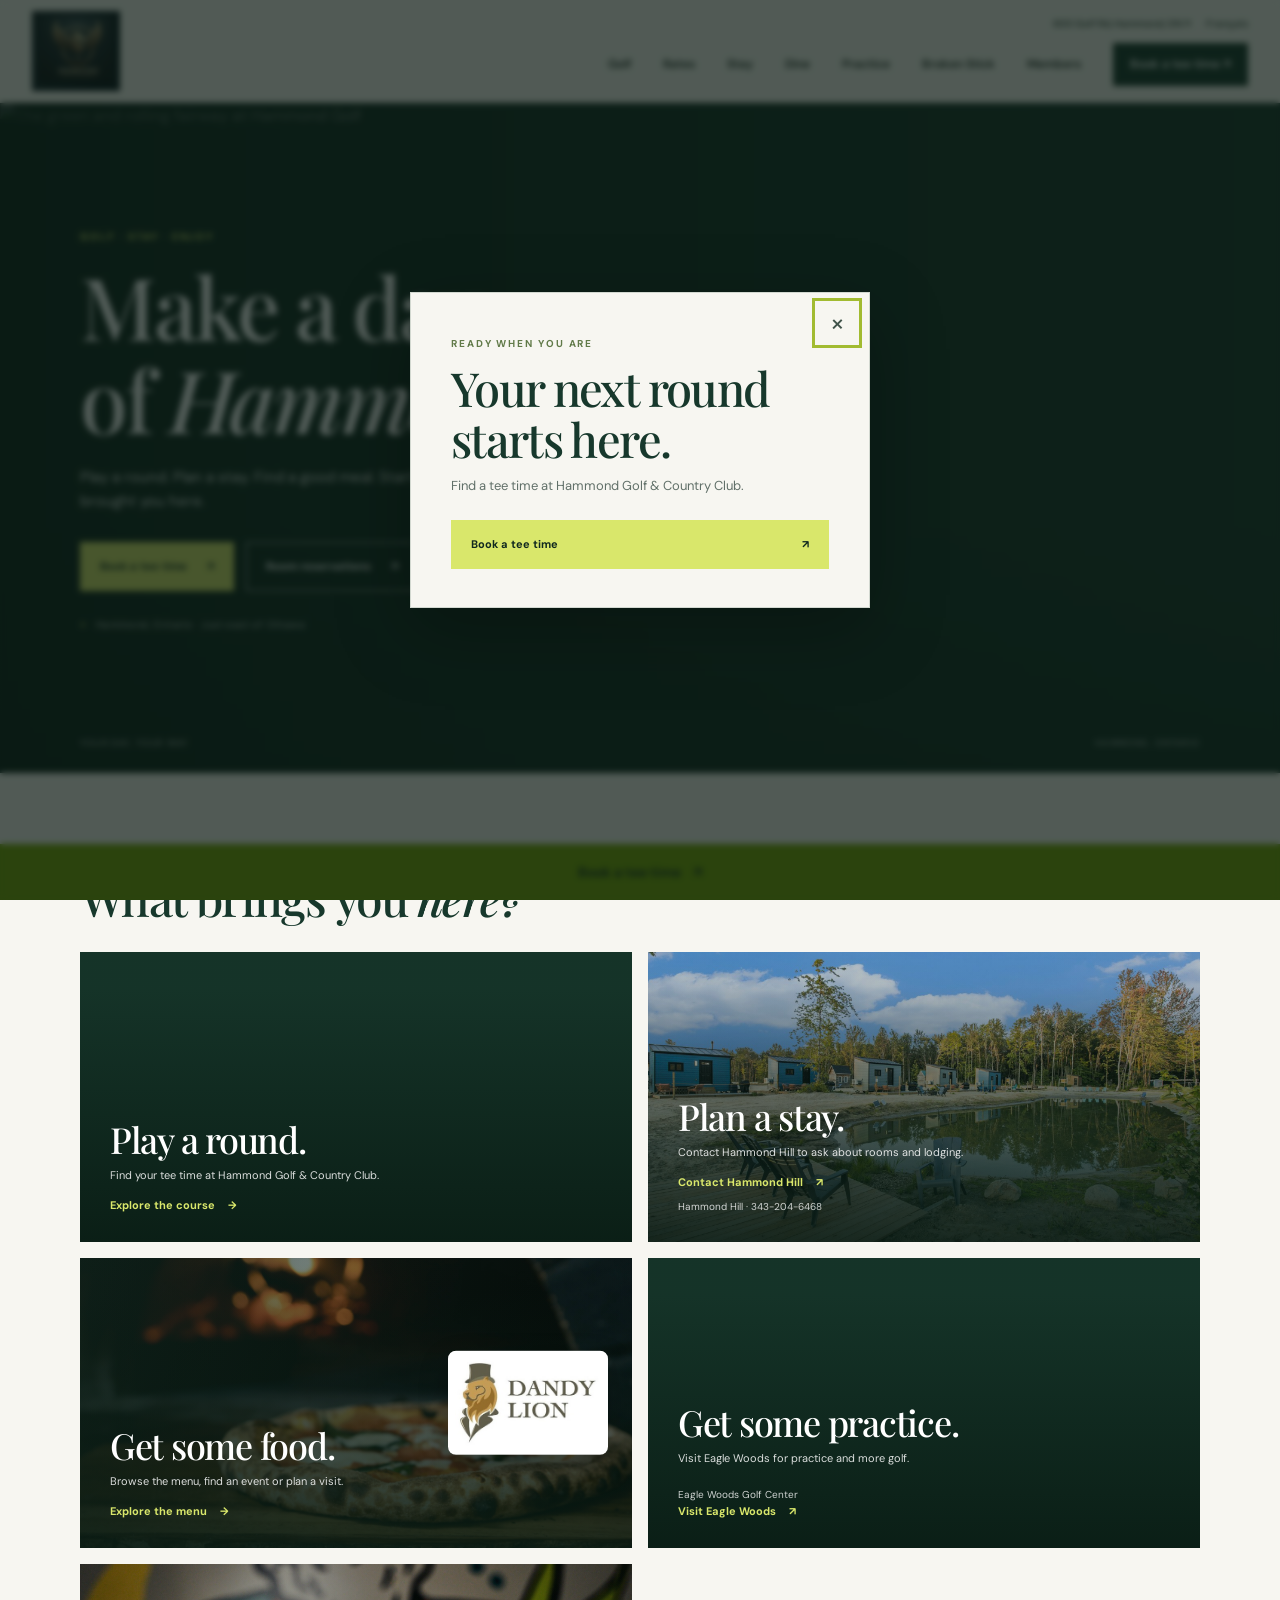
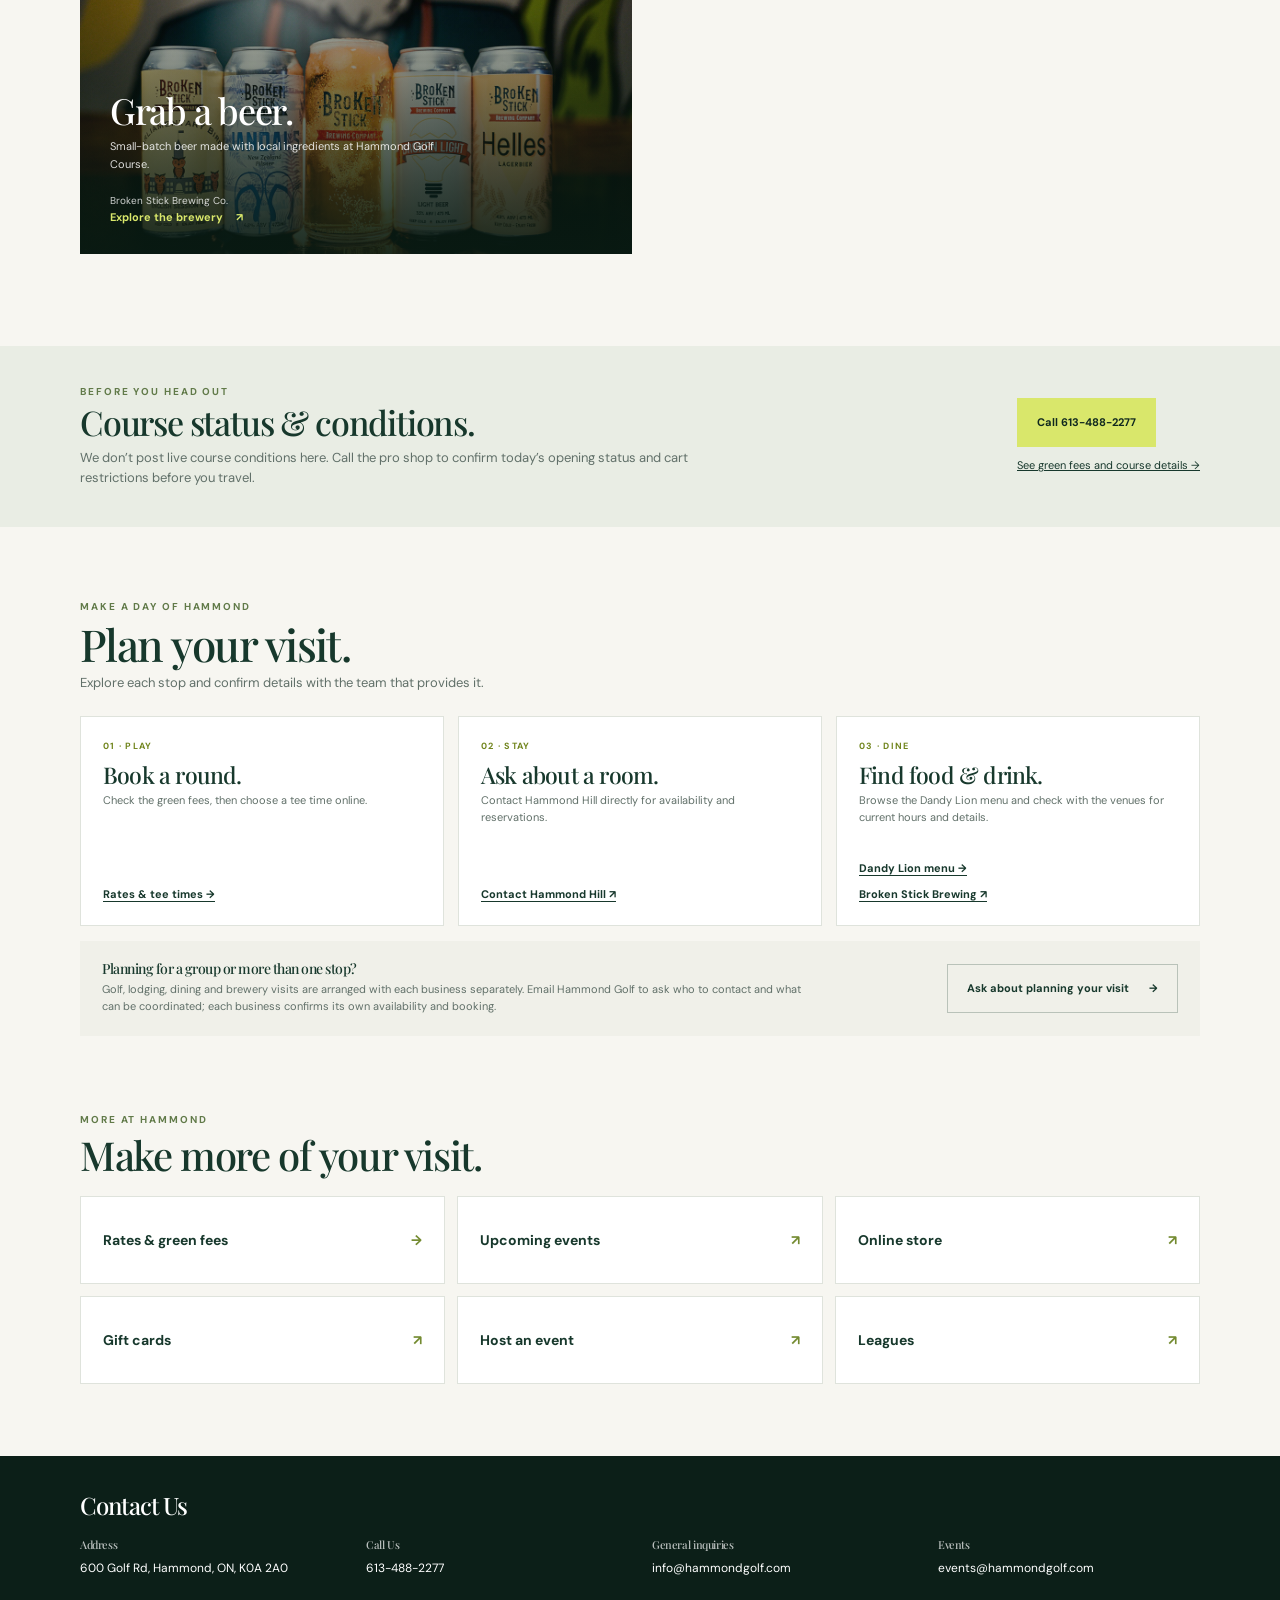
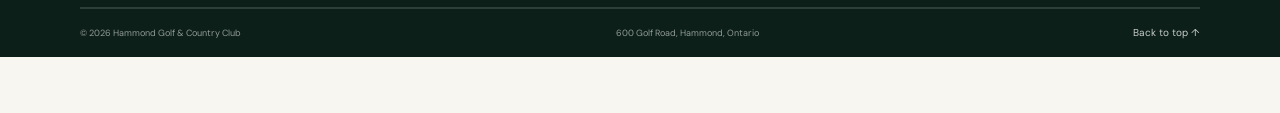
==== commit 48852026: "Remove Phoenix Glass branding from site Co-authored-by: Copilot <223556219+Copilot@users.noreply.git" ====
--- a/index.html
+++ b/index.html
@@ -10,7 +10,7 @@
   <meta property="og:type" content="website">
   <title>Hammond Golf | Make a day of Hammond</title>
   <link rel="preconnect" href="https://www.hammondgolf.com">
-  <link rel="stylesheet" href="styles.css?v=visitor-planning-20261018">
+  <link rel="stylesheet" href="styles.css?v=ownership-removed-20261018">
   <script src="script.js" defer></script>
 </head>
 <body data-show-booking-prompt>
@@ -202,14 +202,6 @@
         <div><h3>Events</h3><a href="mailto:events@hammondgolf.com">events@hammondgolf.com</a></div>
       </div>
     </section>
-    <div class="ownership-credit">
-      <p class="eyebrow">Locally owned</p>
-      <p>Hammond Golf is proudly owned by <a href="https://phoenixglass.ca/about-the-company" target="_blank" rel="noopener noreferrer" data-track="phoenix_ownership">Phoenix Glass &amp; Aluminum Ltd. <span aria-hidden="true">↗</span></a></p>
-      <span>Ottawa-based and serving the region since 2008</span>
-      <a class="ownership-logo" href="https://phoenixglass.ca/" target="_blank" rel="noopener noreferrer" aria-label="Visit Phoenix Glass &amp; Aluminum">
-        <img src="assets/phoenix-glass-new-logo.jpg" alt="Phoenix Glass &amp; Aluminum Ltd.">
-      </a>
-    </div>
     <div class="footer-bottom">
       <span>© <span id="current-year">2026</span> Hammond Golf &amp; Country Club</span>
       <span>600 Golf Road, Hammond, Ontario</span>
--- a/styles.css
+++ b/styles.css
@@ -1519,60 +1519,6 @@
   text-underline-offset: 3px;
 }
 
-.ownership-credit {
-  display: flex;
-  min-height: 95px;
-  padding: 17px 0;
-  align-items: center;
-  justify-content: space-between;
-  gap: 10px 24px;
-  border-bottom: 1px solid rgba(255, 255, 255, .14);
-}
-
-.ownership-credit .eyebrow {
-  margin: 0;
-  color: #d9c66d;
-}
-
-.ownership-credit > p:not(.eyebrow) {
-  margin: 0;
-  color: rgba(255, 255, 255, .83);
-  font-family: var(--serif);
-  font-size: 17px;
-}
-
-.ownership-credit a {
-  color: #e4d074;
-  text-decoration-color: rgba(228, 208, 116, .5);
-  text-underline-offset: 3px;
-}
-
-.ownership-credit a:hover {
-  color: #fff0a3;
-}
-
-.ownership-credit > span {
-  color: rgba(255, 255, 255, .55);
-  font-size: 9px;
-}
-
-.ownership-logo {
-  display: inline-flex;
-  min-width: 180px;
-  min-height: 58px;
-  padding: 5px 9px;
-  align-items: center;
-  justify-content: center;
-  background: #fff;
-}
-
-.ownership-logo img {
-  display: block;
-  width: 170px;
-  max-width: 100%;
-  height: auto;
-}
-
 .footer-bottom a {
   color: rgba(255, 255, 255, .78);
   font-size: 10px;
@@ -2156,17 +2102,6 @@
     padding: 24px 22px 0;
   }
 
-  .ownership-credit {
-    min-height: auto;
-    align-items: flex-start;
-    flex-direction: column;
-    gap: 6px;
-  }
-
-  .ownership-credit > p:not(.eyebrow) {
-    font-size: 16px;
-  }
-
   .footer-bottom {
     padding: 12px 0;
     align-items: flex-start;
